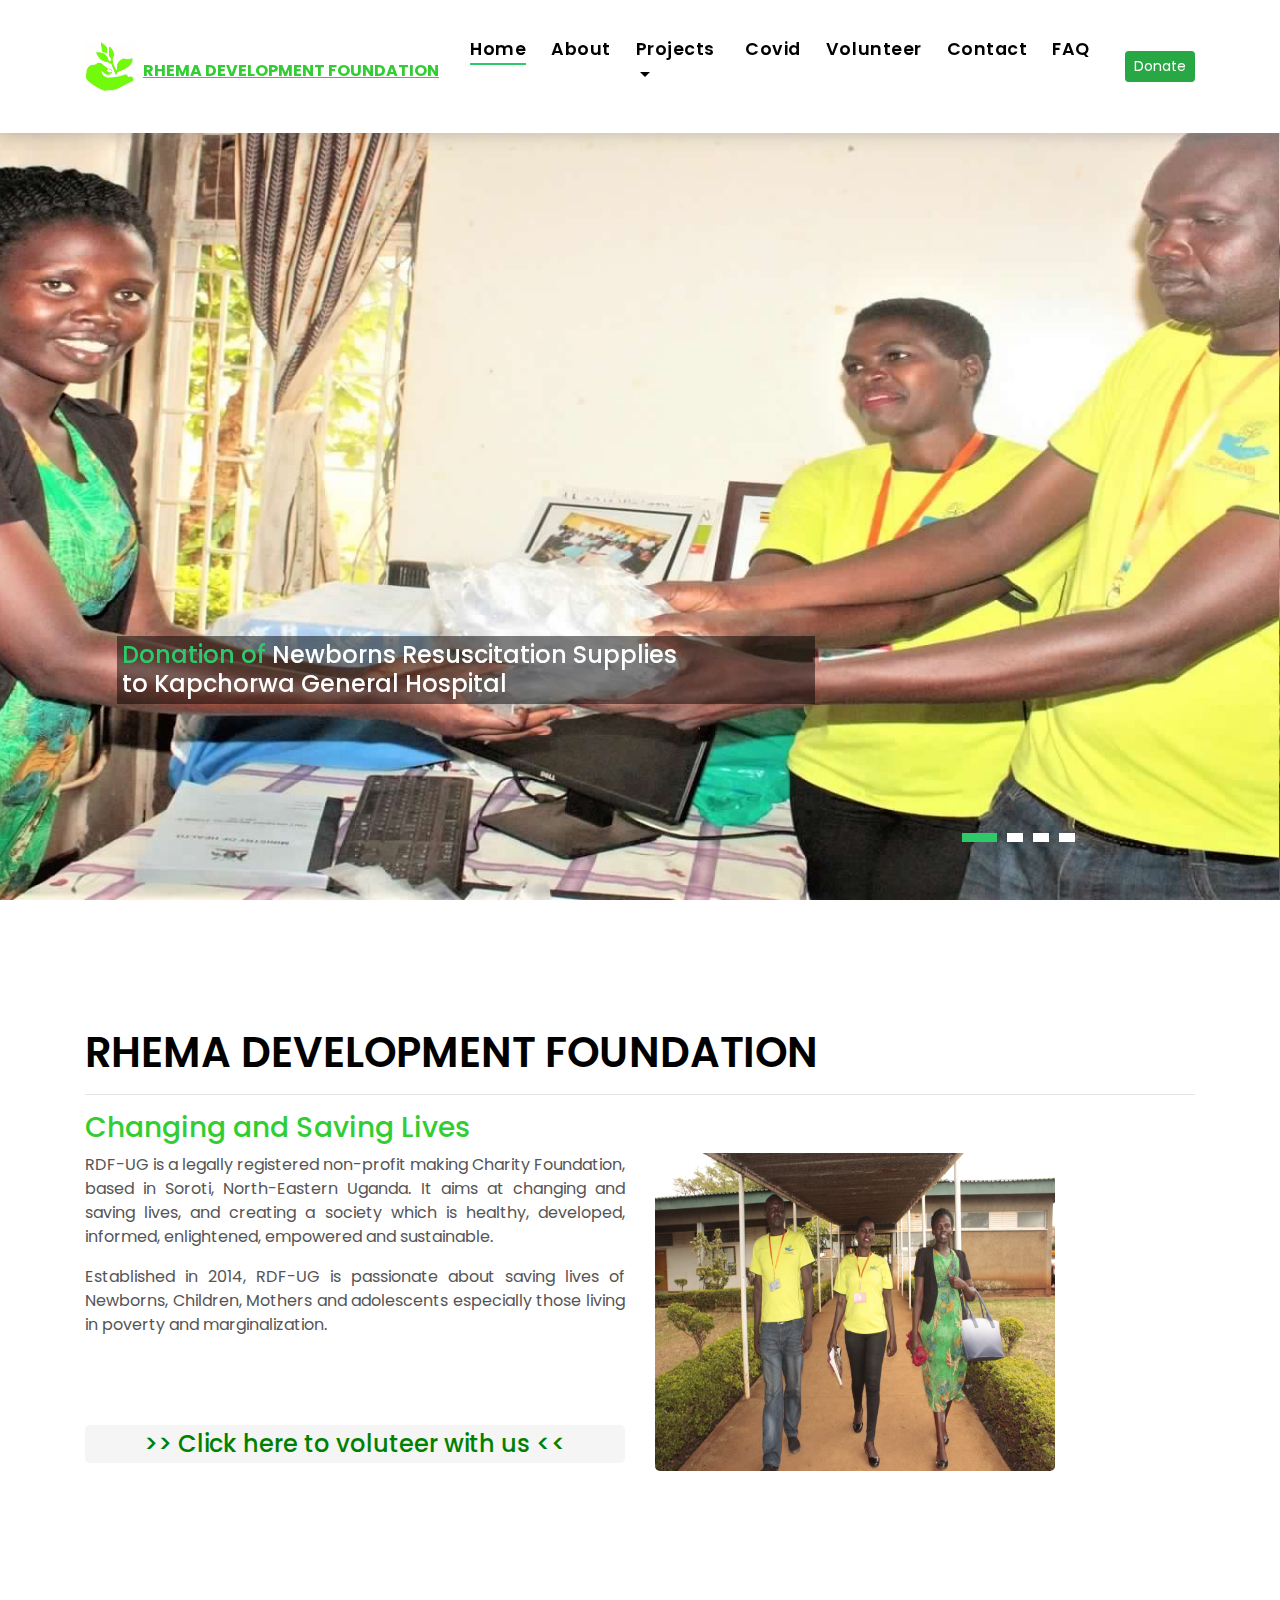
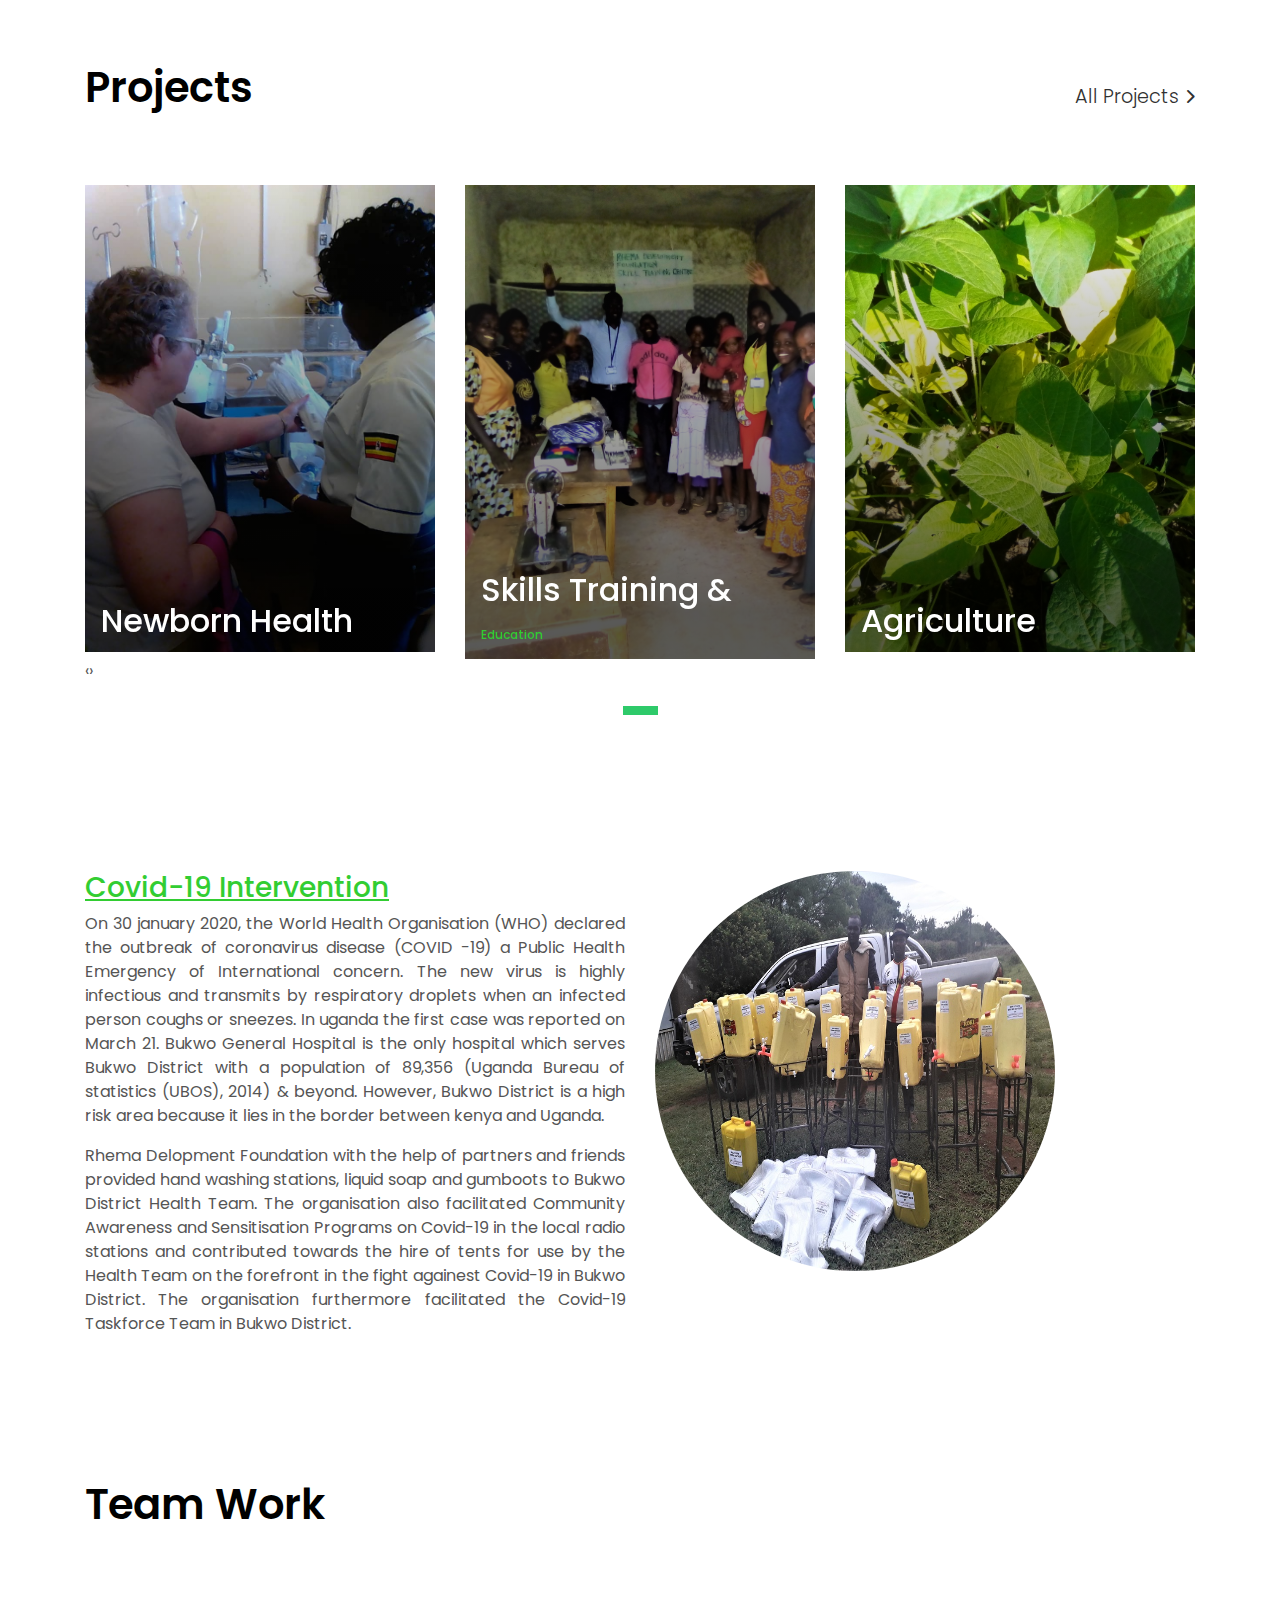
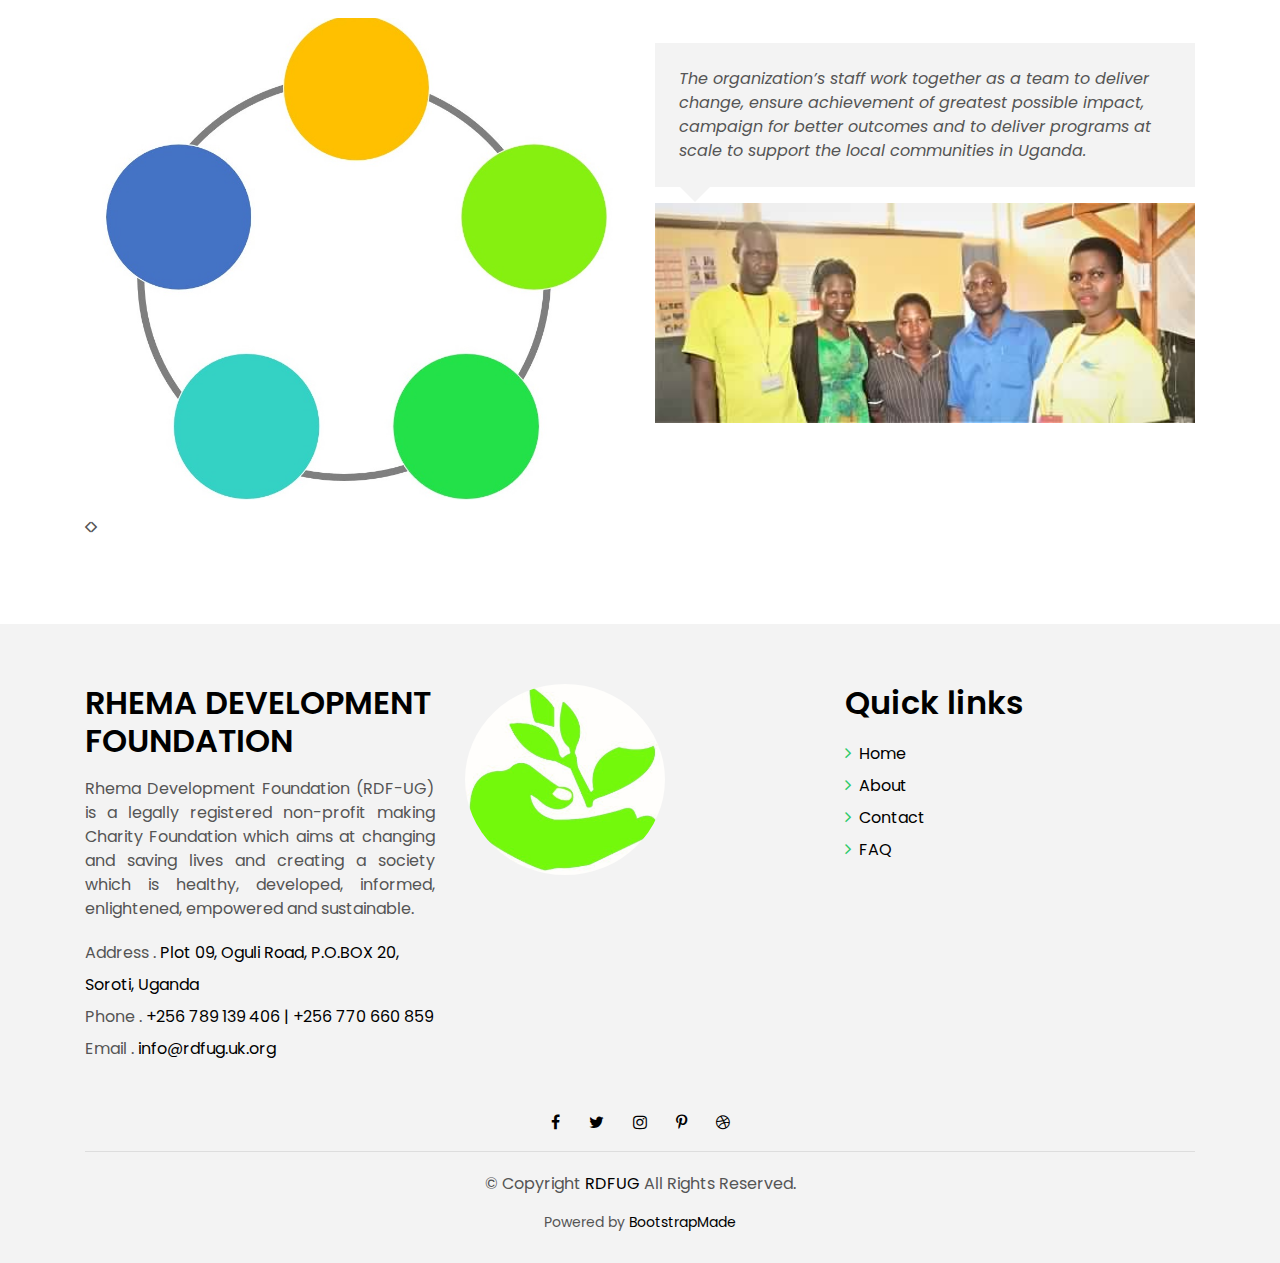
==== index.html @ b10965ce "cv19" ====
<!DOCTYPE html>
<html lang="en">
<head>
  <meta charset="utf-8">
  <title>RHEMA DEVELOPMENT FOUNDATION UGANDA</title>
  <meta content="width=device-width, initial-scale=1.0" name="viewport">
  <meta content="" name="keywords">
  <meta content="" name="description">

  <!-- Favicons -->
  <link href="img/favicon.png" rel="icon">
  <link href="img/apple-touch-icon.png" rel="apple-touch-icon">

  <!-- Google Fonts -->
  <link href="https://fonts.googleapis.com/css?family=Poppins:300,400,500,600,700" rel="stylesheet">

  <!-- Bootstrap CSS File -->
  <link href="lib/bootstrap/css/bootstrap.min.css" rel="stylesheet">

  <!-- Libraries CSS Files -->
  <link href="lib/font-awesome/css/font-awesome.min.css" rel="stylesheet">
  <link href="lib/animate/animate.min.css" rel="stylesheet">
  <link href="lib/ionicons/css/ionicons.min.css" rel="stylesheet">
  <link href="lib/owlcarousel/assets/owl.carousel.min.css" rel="stylesheet">

  <!-- Main Stylesheet File -->
  <link href="css/style.css" rel="stylesheet">

  <!-- =======================================================
    Theme Name: EstateAgency
    Theme URL: https://bootstrapmade.com/real-estate-agency-bootstrap-template/
    Author: BootstrapMade.com
    License: https://bootstrapmade.com/license/
  ======================================================= -->
</head>

<body>

  <div class="click-closed"></div>
  

  <!--/ Nav Star /-->
  <nav class="navbar navbar-default navbar-trans navbar-expand-lg fixed-top">
    <div class="container">
      <button class="navbar-toggler collapsed" type="button" data-toggle="collapse" data-target="#navbarDefault"
        aria-controls="navbarDefault" aria-expanded="false" aria-label="Toggle navigation">
        <span></span>
        <span></span>
        <span></span>
      </button>
      <a class="navbar-brand text-brand" href="index.html"><img src="img/logo1.jpg" style="width: 50px;height: 50px;">
        <h6 style="color:limegreen;display: inline-block; "><b><u>RHEMA DEVELOPMENT FOUNDATION</u></b></h6></a>
  
      <div class="navbar-collapse collapse justify-content-center" id="navbarDefault">
        <ul class="navbar-nav">
          <li class="nav-item">
            <a class="nav-link active" href="index.html">Home</a>
          </li>
          <li class="nav-item">
            <a class="nav-link" href="about.html">About</a>
          </li>
          <li class="nav-item dropdown">
            <a class="nav-link dropdown-toggle" href="#" id="navbarDropdown" role="button" data-toggle="dropdown"
              aria-haspopup="true" aria-expanded="false">
              Projects
            </a>
            <div class="dropdown-menu" aria-labelledby="navbarDropdown">
              <a class="dropdown-item" href="newborns.html">Newborn & child Health</a>
              <a class="dropdown-item" href="mental_health.html">Mental Health</a>
              <a class="dropdown-item" href="skills.html">Skills Training</a>
              <a class="dropdown-item" href="education.html">Child Education</a>
              <a class="dropdown-item" href="agric.html">Agriculture<span style="font-size: 12px;color: limegreen;"> / Permaculture</span></a>
            </div>
          </li>
          <li class="nav-item">
            <a class="nav-link " href="covid response.html">Covid</a>
          </li>
          <li class="nav-item">
            <a class="nav-link " href="volunteer.html">Volunteer</a>
          </li>
          <li class="nav-item">
            <a class="nav-link" href="contact.html">Contact</a>
          </li>
          <li class="nav-item">
            <a class="nav-link" href="faq.html">FAQ</a>
          </li>
          <li class="nav-item">
          </li>
        </ul>
      </div>
            <a class="btn btn-success btn-sm" href="contact.html">Donate</a>
    </div>
  </nav>
  <!--/ Nav End /-->

  <!--/ Carousel Star /-->
  <div class="intro intro-carousel">
    <div id="carousel" class="owl-carousel owl-theme">
      <div class="carousel-item-a intro-item bg-image" style="background-image: url(img/slide-1.jpg);">
        <div class="overlay overlay-a"></div>
        <div class="intro-content display-table">
          <div class="table-cell">
            <div class="container">
              <div class="row">
                <div class="col-lg-8">
                  <div class="intro-body">
                    <h4 class="mb-4" style="background: rgba(0,0,0,0.5);padding: 5px;color: white;margin-top: 400px;">
                      <span class="color-b"> Donation of </span> Newborns Resuscitation Supplies
                      <br>to Kapchorwa General Hospital</h4>
                  </div>
                </div>
              </div>
            </div>
          </div>
        </div>
      </div>
      <div class="carousel-item-a intro-item bg-image" style="background-image: url(img/slide-2.jpg)">
        <div class="overlay overlay-a"></div>
        <div class="intro-content display-table">
          <div class="table-cell">
            <div class="container">
              <div class="row">
                <div class="col-lg-8">
                  <div class="intro-body">
                    <h4 class="mb-4" style="background: rgba(0,0,0,0.5);padding: 5px;color: white;margin-top: 400px;">
                      <span class="color-b">Improvised Newborn's </span> Unit
                      <br>In Kapchorwa General Hospital </h1>
                  </div>
                </div>
              </div>
            </div>
          </div>
        </div>
      </div>
      <div class="carousel-item-a intro-item bg-image" style="background-image: url(img/slide-4.jpg)">
        <div class="overlay overlay-a"></div>
        <div class="intro-content display-table">
          <div class="table-cell">
            <div class="container">
              <div class="row">
                <div class="col-lg-8">
                  <div class="intro-body">
                    <h4 class="mb-4" style="background: rgba(0,0,0,0.5);padding: 5px;color: white;margin-top: 400px;">
                      <span class="color-b">Visit to</span> 
                      <br>Soroti Regional Referral Hospital </h1>
                  </div>
                </div>
              </div>
            </div>
          </div>
        </div>
      </div>
      <div class="carousel-item-a intro-item bg-image" style="background-image: url(img/slide-3.jpg)">
        <div class="overlay overlay-a"></div>
        <div class="intro-content display-table">
          <div class="table-cell">
            <div class="container">
              <div class="row">
                <div class="col-lg-8">
                  <div class="intro-body">
                    <h4 class="mb-4" style="background: rgba(0,0,0,0.5);padding: 5px;color: white;margin-top: 400px;">
                       <span class="color-b">Newborns using </span>Oxygen Tank repaired
                      <br> In Soroti Regional Referral Hospital</h1>
                  </div>
                </div>
              </div>
            </div>
          </div>
        </div>
      </div>
    </div>
  </div>
  <!--/ Carousel end /-->

  <!--/ Services Star /-->
  <section class="section-services section-t8">
    <div class="container">
      <div class="row">
        <div class="col-md-12">
          <div class="title-wrap d-flex justify-content-between">
            <div class="title-box">
              <h2 class="title-a">RHEMA DEVELOPMENT FOUNDATION</h2><hr>
              <h3 style="color: limegreen;">Changing and Saving Lives</h3>
              <div class="row">
              <div class="col-md-6" style="text-align: justify;">
                
   <p>RDF-UG is a legally registered non-profit making Charity Foundation, based in Soroti, North-Eastern Uganda. It aims at changing and saving lives, and creating a society which is healthy, developed, informed, enlightened, empowered and sustainable.</p>

   <p>
     Established in 2014, RDF-UG is passionate about saving lives of Newborns, Children, Mothers and adolescents especially those living in poverty and marginalization.
   </p>


   <br><br><br>
   <h4 style="border-radius: 5px;background: whitesmoke;text-align: center;width: 100%;padding: 5px;">
      <a href="Volunteer application form.pdf" style="color: green;" >>> Click here to voluteer with us <<</a>  
   </h4>
              </div>

              <div class="col-md-6">
                <img src="img/vr12.jpg" style="border-radius: 5px;
                 height: 100%;width: 100%; max-height: 400px;max-width: 400px;">
              </div>
            </div>
            </div>
          </div>
        </div>
      </div>
  </section>
  <!--/ Services End /-->

  <!--/ Property Star /-->
  <section class="section-property section-t8">
    <div class="container">
      <div class="row">
        <div class="col-md-12">
          <div class="title-wrap d-flex justify-content-between">
            <div class="title-box">
              <h2 class="title-a">Projects</h2>
            </div>
            <div class="title-link">
              <a href="property-grid.html">All Projects
                <span class="ion-ios-arrow-forward"></span>
              </a>
            </div>
          </div>
        </div>
      </div>
      <div id="property-carousel" class="owl-carousel owl-theme">
        <div class="carousel-item-b">
          <div class="card-box-a card-shadow">
            <div class="img-box-a">
              <img src="img/property-6.jpg" alt="" class="img-a img-fluid">
            </div>
            <div class="card-overlay">
              <div class="card-overlay-a-content">
                <div class="card-header-a">
                  <h2 class="card-title-a">
                    <a href="property-single.html">
                      <br /> Newborn Health</a>
                  </h2>
                </div>
              </div>
            </div>
          </div>
        </div>
        <div class="carousel-item-b">
          <div class="card-box-a card-shadow">
            <div class="img-box-a">
              <img src="img/property-3.jpg" alt="" class="img-a img-fluid">
            </div>
            <div class="card-overlay">
              <div class="card-overlay-a-content">
                <div class="card-header-a">
                  <h2 class="card-title-a">
                    <a href="property-single.html">
                      <br />Skills Training & </a><span style="font-size: 12px;color: limegreen">Education</span>
                  </h2>
                </div>
              </div>
            </div>
          </div>
        </div>
        <div class="carousel-item-b">
          <div class="card-box-a card-shadow">
            <div class="img-box-a">
              <img src="img/property-7.jpg" alt="" class="img-a img-fluid">
            </div>
            <div class="card-overlay">
              <div class="card-overlay-a-content">
                <div class="card-header-a">
                  <h2 class="card-title-a">
                    <a href="property-single.html">
                      <br />Agriculture</a>
                  </h2>
                </div>
              </div>
            </div>
          </div>
        </div>
      </div>
    </div>
  </section>
  <!--/ Property End /-->

<div class="container">
  <br/><br/><br/><br/><br/><br/>
              <div class="row">
              <div class="col-md-6" style="text-align: justify;">

              <h3 style="color: limegreen;"><u>Covid-19 Intervention</u></h3>
                
   <p>
     On 30 january 2020, the World Health Organisation (WHO) declared the outbreak of coronavirus disease (COVID -19) a Public Health  Emergency of International concern. The new virus is highly infectious and transmits by respiratory droplets when an infected person coughs or sneezes. In uganda the first case was reported on March 21. Bukwo General  Hospital is the only hospital which serves Bukwo District with a population of 89,356 (Uganda Bureau of statistics (UBOS), 2014) & beyond. However, Bukwo District is a high risk area because it lies in the border between kenya and Uganda.
   </p>

   <p>
     Rhema Delopment Foundation with the help of partners and friends provided hand washing stations, liquid soap and gumboots to Bukwo District Health Team. The organisation also facilitated Community Awareness and Sensitisation Programs on Covid-19 in the local radio stations and contributed towards the hire of tents for use by the Health Team on the forefront in the fight againest Covid-19 in Bukwo District. The organisation furthermore facilitated the  Covid-19 Taskforce Team in Bukwo District.

   </p>
              </div>

              <div class="col-md-6">
                <img src="img/covid19.jpg" style="border-radius: 50%; height: 100%;width: 100%; max-height: 400px;max-width: 400px;">
              </div>
            </div>
</div>

  <!--/ Testimonials Star /-->
  <section class="section-testimonials section-t8">
    <div class="container">
      <div class="row">
        <div class="col-md-12">
          <div class="title-wrap d-flex justify-content-between">
            <div class="title-box">
              <h2 class="title-a">Team Work</h2>
            </div>
          </div>
        </div>
      </div>
      <div id="testimonial-carousel" class="owl-carousel ">
        <div class="carousel-item-a">
          <div class="testimonials-box">
            <div class="row">
              <div class="col-sm-12 col-md-6">
                <div class="testimonial-img">
                  <img src="img/team work.jpg" alt="" class="img-fluid">
                </div>
              </div>
              <div class="col-sm-12 col-md-6">
                <div class="testimonials-content">
                  <p class="testimonial-text">
                  The organization’s staff work together as a team to deliver change, ensure achievement of greatest possible impact, campaign for better outcomes and to deliver programs at scale to support the local communities in Uganda.
                  </p>
                  <img src="img/team.jpg">
                </div>
              </div>
            </div>
          </div>
        </div>
      </div>
    </div>
  </section>
  <!--/ Testimonials End /-->

  <!--/ footer Star /-->
  <section class="section-footer">
    <div class="container">
      <div class="row">
        <div class="col-sm-12 col-md-4">
          <div class="widget-a">
            <div class="w-header-a">
              <h3 class="w-title-a text-brand">RHEMA DEVELOPMENT FOUNDATION</h3>
            </div>
            <div class="w-body-a">
              <p class="w-text-a color-text-a" style="text-align: justify;">
                Rhema Development Foundation (RDF-UG) is a legally registered non-profit making Charity Foundation which aims at changing and saving lives and creating a society which is healthy, developed, informed, enlightened, empowered and sustainable. 
              </p>
            </div>
            <div class="w-footer-a">
              <ul class="list-unstyled">
                <li class="color-a">
                  <span class="color-text-a">Address .</span>  
                Plot 09, Oguli Road, P.O.BOX 20, Soroti, Uganda </li>
                <li class="color-a">
                  <span class="color-text-a">Phone .</span>  +256 789 139 406 | +256 770 660 859</li>
                <li class="color-a">
                  <span class="color-text-a">Email .</span>  info@rdfug.uk.org</li>
              </ul>
            </div>
          </div>
        </div>


        <div class="col-sm-12 col-md-4 section-md-t3">
          <div class="widget-a">
            <div class="w-header-a">
            </div>
            <div class="w-body-a">
              <div class="w-body-a">
                <img src="img/logo1.jpg" style="max-width: 200px;max-height: 200px;border-radius: 50%;">
              </div>
            </div>
          </div>
        </div>

        <div class="col-sm-12 col-md-4 section-md-t3">
          <div class="widget-a">
            <div class="w-header-a">
              <h3 class="w-title-a text-brand">Quick links</h3>
            </div>
            <div class="w-body-a">
              <ul class="list-unstyled">
                <li class="item-list-a">
                  <i class="fa fa-angle-right"></i> <a href="index.html">Home</a>
                </li>
                <li class="item-list-a">
                  <i class="fa fa-angle-right"></i> <a href="about.html">About</a>
                </li>
                <li class="item-list-a">
                  <i class="fa fa-angle-right"></i> <a href="contact.html">Contact</a>
                </li>
                <li class="item-list-a">
                  <i class="fa fa-angle-right"></i> <a href="faq.html">FAQ</a>
                </li>
              </ul>
            </div>
          </div>
        </div>

      </div>
    </div>
  </section>
  <footer>
    <div class="container">
      <div class="row">
        <div class="col-md-12">
          <nav class="nav-footer">
          <div class="socials-a">
            <ul class="list-inline">
              <li class="list-inline-item">
                <a href="#">
                  <i class="fa fa-facebook" aria-hidden="true"></i>
                </a>
              </li>
              <li class="list-inline-item">
                <a href="#">
                  <i class="fa fa-twitter" aria-hidden="true"></i>
                </a>
              </li>
              <li class="list-inline-item">
                <a href="#">
                  <i class="fa fa-instagram" aria-hidden="true"></i>
                </a>
              </li>
              <li class="list-inline-item">
                <a href="#">
                  <i class="fa fa-pinterest-p" aria-hidden="true"></i>
                </a>
              </li>
              <li class="list-inline-item">
                <a href="#">
                  <i class="fa fa-dribbble" aria-hidden="true"></i>
                </a>
              </li>
            </ul>
          </div>
          <div class="copyright-footer">
            <p class="copyright color-text-a">
              &copy; Copyright
              <span class="color-a">RDFUG</span> All Rights Reserved.
            </p>
          </div>
          <div class="credits">
            <!--
              All the links in the footer should remain intact.
              You can delete the links only if you purchased the pro version.
              Licensing information: https://bootstrapmade.com/license/
              Purchase the pro version with working PHP/AJAX contact form: https://bootstrapmade.com/buy/?theme=EstateAgency
            -->
            Powered by <a href="https://bootstrapmade.com/">BootstrapMade</a>
          </div>
        </div>
      </div>
    </div>
  </footer>
  <!--/ Footer End /-->

  <a href="#" class="back-to-top"><i class="fa fa-chevron-up"></i></a>
  <div id="preloader"></div>

  <!-- JavaScript Libraries -->
  <script src="lib/jquery/jquery.min.js"></script>
  <script src="lib/jquery/jquery-migrate.min.js"></script>
  <script src="lib/popper/popper.min.js"></script>
  <script src="lib/bootstrap/js/bootstrap.min.js"></script>
  <script src="lib/easing/easing.min.js"></script>
  <script src="lib/owlcarousel/owl.carousel.min.js"></script>
  <script src="lib/scrollreveal/scrollreveal.min.js"></script>
  <!-- Contact Form JavaScript File -->
  <script src="contactform/contactform.js"></script>

  <!-- Template Main Javascript File -->
  <script src="js/main.js"></script>

</body>
</html>
---- css/style.css ----
/*
  Theme Name: EstateAgency
  Theme URL: https://bootstrapmade.com/real-estate-agency-bootstrap-template/
  Author: BootstrapMade.com
  License: https://bootstrapmade.com/license/
*/

/*======================================
//--//-->   STYLES GENERALES
======================================*/

body {
  font-family: 'Poppins', sans-serif;
  color: #555555;
}

h1,
h2,
h3,
h4,
h5,
h6 {
  color: #000000;
}

a {
  color: #000000;
  transition: all .5s ease;
}

a:hover {
  color: #2eca6a;
  text-decoration: none;
}

.link-two {
  color: #000000;
  transition: all .5s ease;
}

.link-two:hover {
  text-decoration: underline;
  color: #000000;
}

.link-one {
  color: #000000;
  transition: all .5s ease;
}

.link-one:hover {
  color: #000000;
  text-decoration: none;
}

.link-icon {
  color: #000000;
  font-weight: 500;
}

.link-icon span {
  font-size: 14px;
  padding-left: 4px;
  vertical-align: middle;
}

.link-a {
  color: #ffffff;
  text-decoration: none;
}

.link-a:hover {
  color: #ffffff;
  text-decoration: none;
}

.link-a span {
  font-size: 18px;
  vertical-align: middle;
  margin-left: 5px;
}

.text-brand {
  color: #000000;
  font-size: 2rem;
  font-weight: 600;
}

.color-a {
  color: #000000;
}

.color-b {
  color: #2eca6a;
}

.color-d {
  color: #adadad;
}

.color-text-a {
  color: #555555;
}

.no-margin {
  margin: 0;
}

/*------/ Nav Pills  /------*/

.nav-pills-a.nav-pills .nav-link {
  color: #000000;
  position: relative;
  font-weight: 600;
}

.nav-pills-a.nav-pills .nav-link.active {
  background-color: transparent;
}

.nav-pills-a.nav-pills .nav-link.active:after {
  content: '';
  position: absolute;
  left: 0;
  bottom: -1px;
  width: 100%;
  height: 2px;
  background-color: #2eca6a;
  z-index: 2;
}

/*------/ Bg Image /------*/

.bg-image {
  background-repeat: no-repeat;
  background-attachment: fixed;
  background-size: cover;
  background-position: center center;
}

/*------/ List a /------*/

.list-a {
  display: inline-block;
  line-height: 2;
  padding: 0;
  list-style: none;
}

.list-a li {
  position: relative;
  width: 50%;
  float: left;
  padding-left: 25px;
  padding-right: 5px;
}

.list-a li:before {
  content: '';
  width: 10px;
  height: 2px;
  position: absolute;
  background-color: #313131;
  top: 15px;
  left: 0;
}

/*------/ Pagination-a /------*/

.pagination-a .pagination .page-link {
  margin: 0 .2rem;
  border-color: transparent;
  padding: .5rem .8rem;
  color: #000000;
}

.pagination-a .pagination .page-link:hover,
.pagination-a .pagination .page-link:active,
.pagination-a .pagination .page-link:focus {
  background-color: #2eca6a;
}

.pagination-a .pagination .page-link span {
  font-size: 1.2rem;
}

.pagination-a .pagination .next .page-link {
  padding: .4rem .9rem;
}

.pagination-a .pagination .page-item:last-child .page-link {
  border-top-right-radius: 0;
  border-bottom-right-radius: 0;
}

.pagination-a .pagination .page-item:first-child .page-link {
  border-top-left-radius: 0;
  border-bottom-left-radius: 0;
}

.pagination-a .pagination .page-item.disabled .page-link {
  padding: .4rem .9rem;
  color: #555555;
}

.pagination-a .pagination .page-item.active .page-link {
  background-color: #2eca6a;
}

.a {
  color: #2eca6a;
  font-size: 1.3rem;
}

/*------/ Icon Box /------*/

.icon-box .icon-box-icon {
  display: table-cell;
  vertical-align: top;
  font-size: 36px;
  color: #000000;
  width: 50px;
  padding-top: 8px;
}

.icon-box .icon-box-content {
  padding-top: 18px;
}

/*------/ Space Padding /------*/

.section-t8 {
  padding-top: 8rem;
}

.section-t4 {
  padding-top: 4rem;
}

.section-t3 {
  padding-top: 3rem;
}

.section-b2 {
  padding-bottom: 2rem;
}

.section-tb85 {
  padding: 8rem 0 5rem 0;
}

/*------/ Title /------*/

.title-wrap {
  padding-bottom: 4rem;
}

.title-a {
  font-size: 2.6rem;
  font-weight: 600;
}

.title-link {
  font-size: 1.2rem;
  font-weight: 300;
  padding-top: 1.2rem;
}

.title-link a {
  color: #313131;
}

.title-link span {
  font-size: 20px;
  padding-left: 4px;
  vertical-align: middle;
}

.title-box-d {
  padding-bottom: 1.8rem;
  margin-bottom: 1rem;
  position: relative;
}

.title-box-d .title-d {
  font-weight: 600;
  font-size: 2rem;
}

.title-box-d .title-d:after {
  content: '';
  position: absolute;
  width: 70px;
  height: 4px;
  background-color: #2eca6a;
  bottom: 20px;
  left: 0;
}

/*------/ Display Table & Table Cell /------*/

.display-table {
  width: 100%;
  height: 100%;
  display: table;
}

.table-cell {
  display: table-cell;
  vertical-align: middle;
}

/*------/ Ul Resect /------*/

.ul-resect ul,
.list-a ul,
.box-comments ul {
  list-style: none;
  padding-left: 0;
  margin-bottom: 0;
}

/*------/ Overlay /------*/

.overlay-a {
 /* background: linear-gradient(to bottom, rgba(0, 0, 0, 0) 0%, rgba(0, 0, 0, 0.2) 27%, rgba(0, 0, 0, 0.65) 90%);
*/}

.overlay {
  position: absolute;
  top: 0;
  left: 0px;
  padding: 0;
  height: 100%;
  width: 100%;
}

/*------/ Owl carousel /------*/

.owl-theme .owl-dots {
  text-align: center;
  margin-top: 18px;
}

.owl-theme .owl-dots .owl-dot {
  display: inline-block;
}

.owl-theme .owl-dots .owl-dot span {
  width: 16px;
  height: 9px;
  margin: 5px 5px;
  background: #000000;
  border: 0px solid #000000;
  display: block;
  transition: all 0.6s ease-in-out;
  cursor: pointer;
  border-radius: 0px;
}

.owl-theme .owl-dots .owl-dot:hover span {
  background-color: #2eca6a;
}

.owl-theme .owl-dots .owl-dot.active span {
  background-color: #2eca6a;
  width: 35px;
}

.owl-arrow .owl-nav {
  position: absolute;
  top: 0;
  right: 0;
  font-size: 1.8rem;
}

.owl-arrow .owl-nav .owl-prev,
.owl-arrow .owl-nav .owl-next {
  display: inline-block;
  transition: all 0.6s ease-in-out;
  color: #000000;
}

.owl-arrow .owl-nav .owl-prev.disabled,
.owl-arrow .owl-nav .owl-next.disabled {
  transition: all 0.6s ease-in-out;
  color: #adadad;
}

.owl-arrow .owl-nav .owl-next {
  margin-left: 15px;
}

.nav-arrow-a .owl-arrow .owl-nav {
  font-size: 1.8rem;
  margin-top: -110px;
}

.nav-arrow-a .owl-arrow .owl-nav .owl-next {
  margin-left: 15px;
}

.nav-arrow-b .owl-arrow .owl-nav {
  position: absolute;
  top: 0;
  right: 0;
  font-size: 1.2rem;
}

.nav-arrow-b .owl-arrow .owl-nav .owl-prev,
.nav-arrow-b .owl-arrow .owl-nav .owl-next {
  padding: .7rem 1.5rem !important;
  display: inline-block;
  transition: all 0.6s ease-in-out;
  color: #ffffff;
  background-color: #2eca6a;
  opacity: .9;
}

.nav-arrow-b .owl-arrow .owl-nav .owl-prev.disabled,
.nav-arrow-b .owl-arrow .owl-nav .owl-next.disabled {
  transition: all 0.6s ease-in-out;
  color: #ffffff;
}

.nav-arrow-b .owl-arrow .owl-nav .owl-prev:hover,
.nav-arrow-b .owl-arrow .owl-nav .owl-next:hover {
  background-color: #26a356;
}

.nav-arrow-b .owl-arrow .owl-nav .owl-next {
  margin-left: 0px;
}

/*------/ Socials /------*/

.socials-a .list-inline-item:not(:last-child) {
  margin-right: 25px;
}

/* Back to top button */

.back-to-top {
  position: fixed;
  display: none;
  background: #2eca6a;
  color: #fff;
  width: 44px;
  height: 44px;
  text-align: center;
  line-height: 1;
  font-size: 16px;
  border-radius: 50%;
  right: 15px;
  bottom: 15px;
  transition: background 0.5s;
  z-index: 11;
}

.back-to-top i {
  padding-top: 12px;
  color: #fff;
}

/* Prelaoder */

#preloader {
  position: fixed;
  top: 0;
  left: 0;
  right: 0;
  bottom: 0;
  z-index: 9999;
  overflow: hidden;
  background: #fff;
}

#preloader:before {
  content: "";
  position: fixed;
  top: calc(50% - 30px);
  left: calc(50% - 30px);
  border: 6px solid #f2f2f2;
  border-top: 6px solid #2eca6a;
  border-radius: 50%;
  width: 60px;
  height: 60px;
  -webkit-animation: animate-preloader 1s linear infinite;
  animation: animate-preloader 1s linear infinite;
}

@-webkit-keyframes animate-preloader {
  0% {
    -webkit-transform: rotate(0deg);
    transform: rotate(0deg);
  }

  100% {
    -webkit-transform: rotate(360deg);
    transform: rotate(360deg);
  }
}

@keyframes animate-preloader {
  0% {
    -webkit-transform: rotate(0deg);
    transform: rotate(0deg);
  }

  100% {
    -webkit-transform: rotate(360deg);
    transform: rotate(360deg);
  }
}

/*======================================
//--//-->   NAVBAR
======================================*/

.navbar-default {
  transition: all .5s ease-in-out;
  background-color: #ffffff;
  padding-top: 28px;
  padding-bottom: 28px;
  -webkit-backface-visibility: hidden;
  backface-visibility: hidden;
  box-shadow: 1px 2px 15px rgba(100, 100, 100, 0.3);
}

.navbar-default .nav-search {
  color: #000000;
  font-size: 1.5rem;
}

.navbar-default.navbar-reduce {
  box-shadow: 1px 2px 15px rgba(100, 100, 100, 0.3);
}

.navbar-default.navbar-trans,
.navbar-default.navbar-reduce {
  -webkit-backface-visibility: hidden;
  backface-visibility: hidden;
}

.navbar-default.navbar-trans .nav-item,
.navbar-default.navbar-reduce .nav-item {
  position: relative;
  padding-right: 10px;
  padding-bottom: 8px;
  margin-left: 0;
}

.navbar-default.navbar-trans .nav-link,
.navbar-default.navbar-reduce .nav-link {
  font-size: 1.1rem;
  color: #000000;
  font-weight: 600;
  letter-spacing: 0.030em;
  transition: all 0.1s ease-in-out;
  position: relative;
  padding-left: 0;
  padding-right: 0;
}

.navbar-default.navbar-trans .nav-link:before,
.navbar-default.navbar-reduce .nav-link:before {
  content: '';
  position: absolute;
  bottom: 5px;
  left: 0;
  width: 100%;
  height: 2px;
  z-index: 0;
  background-color: #2eca6a;
  -webkit-transform: scaleX(0);
  transform: scaleX(0);
  -webkit-transform-origin: right;
  transform-origin: right;
  transition: opacity .2s ease-out 0.3s, -webkit-transform .2s ease-out;
  transition: transform .2s ease-out, opacity .2s ease-out 0.3s;
  transition: transform .2s ease-out, opacity .2s ease-out 0.3s, -webkit-transform .2s ease-out;
}

.navbar-default.navbar-trans .nav-link:hover,
.navbar-default.navbar-reduce .nav-link:hover {
  color: #000000;
}

.navbar-default.navbar-trans .nav-link:hover:before,
.navbar-default.navbar-reduce .nav-link:hover:before {
  -webkit-transform: scaleX(1);
  transform: scaleX(1);
  -webkit-transform-origin: left;
  transform-origin: left;
}

.navbar-default.navbar-trans .show > .nav-link:before,
.navbar-default.navbar-trans .active > .nav-link:before,
.navbar-default.navbar-trans .nav-link.show:before,
.navbar-default.navbar-trans .nav-link.active:before,
.navbar-default.navbar-reduce .show > .nav-link:before,
.navbar-default.navbar-reduce .active > .nav-link:before,
.navbar-default.navbar-reduce .nav-link.show:before,
.navbar-default.navbar-reduce .nav-link.active:before {
  -webkit-transform: scaleX(1);
  transform: scaleX(1);
}

.navbar-default.navbar-trans .nav-link:before {
  background-color: #2eca6a;
}

.navbar-default.navbar-trans .nav-link:hover {
  color: #000000;
}

.navbar-default.navbar-trans .show > .nav-link,
.navbar-default.navbar-trans .active > .nav-link,
.navbar-default.navbar-trans .nav-link.show,
.navbar-default.navbar-trans .nav-link.active {
  color: #000000;
}

.navbar-default.navbar-reduce {
  transition: all .5s ease-in-out;
  padding-top: 19px;
  padding-bottom: 19px;
}

.navbar-default.navbar-reduce .nav-link {
  color: #000000;
}

.navbar-default.navbar-reduce .nav-link:before {
  background-color: #2eca6a;
}

.navbar-default.navbar-reduce .nav-link:hover {
  color: #000000;
}

.navbar-default.navbar-reduce .show > .nav-link,
.navbar-default.navbar-reduce .active > .nav-link,
.navbar-default.navbar-reduce .nav-link.show,
.navbar-default.navbar-reduce .nav-link.active {
  color: #000000;
}

.navbar-default.navbar-reduce .navbar-brand {
  color: #000000;
}

.navbar-default .dropdown .dropdown-menu {
  border-top: 0;
  border-left: 4px solid #2eca6a;
  border-right: 0;
  border-bottom: 0;
  -webkit-transform: translate3d(0px, -40px, 0px);
  transform: translate3d(0px, -40px, 0px);
  opacity: 0;
  filter: alpha(opacity=0);
  visibility: hidden;
  transition: all 0.5s cubic-bezier(0.3, 0.65, 0.355, 1) 0s, opacity 0.31s ease 0s, height 0s linear 0.36s;
  margin: 0;
  border-radius: 0;
  padding: 12px 0;
}

.navbar-default .dropdown .dropdown-menu .dropdown-item {
  padding: 12px 18px;
  transition: all 500ms ease;
  font-weight: 600;
  min-width: 220px;
}

.navbar-default .dropdown .dropdown-menu .dropdown-item:hover {
  background-color: #ffffff;
  color: #2eca6a;
  transition: all 500ms ease;
}

.navbar-default .dropdown .dropdown-menu .dropdown-item.active {
  background-color: #ffffff;
  color: #2eca6a;
}

.navbar-default .dropdown:hover .dropdown-menu {
  -webkit-transform: translate3d(0px, 0px, 0px);
  transform: translate3d(0px, 0px, 0px);
  visibility: visible;
  opacity: 1;
  filter: alpha(opacity=1);
}

/*------/ Hamburger Navbar /------*/

.navbar-toggler {
  position: relative;
}

.navbar-toggler:focus,
.navbar-toggler:active {
  outline: 0;
}

.navbar-toggler span {
  display: block;
  background-color: #000000;
  height: 3px;
  width: 25px;
  margin-top: 4px;
  margin-bottom: 4px;
  -webkit-transform: rotate(0deg);
  transform: rotate(0deg);
  left: 0;
  opacity: 1;
}

.navbar-toggler span:nth-child(1),
.navbar-toggler span:nth-child(3) {
  transition: -webkit-transform .35s ease-in-out;
  transition: transform .35s ease-in-out;
  transition: transform .35s ease-in-out, -webkit-transform .35s ease-in-out;
}

.navbar-toggler:not(.collapsed) span:nth-child(1) {
  position: absolute;
  left: 12px;
  top: 10px;
  -webkit-transform: rotate(135deg);
  transform: rotate(135deg);
  opacity: 0.9;
}

.navbar-toggler:not(.collapsed) span:nth-child(2) {
  height: 12px;
  visibility: hidden;
  background-color: transparent;
}

.navbar-toggler:not(.collapsed) span:nth-child(3) {
  position: absolute;
  left: 12px;
  top: 10px;
  -webkit-transform: rotate(-135deg);
  transform: rotate(-135deg);
  opacity: 0.9;
}

/*======================================
//--//-->   BOX COLAPSE
======================================*/

.box-collapse {
  position: fixed;
  top: 0;
  bottom: 0;
  right: 0;
  width: 100%;
  z-index: 1040;
  background-color: #ffffff;
  -webkit-transform: translateX(100%);
  transform: translateX(100%);
  transition: all 0.6s ease;
}

.box-collapse .title-box-d {
  top: 30px;
  left: 60px;
  opacity: 0;
  transition: all 1s ease;
  transition-delay: .3s;
}

.box-collapse-wrap {
  opacity: 0;
  position: absolute;
  left: 0;
  top: 6.5rem;
  bottom: 5rem;
  padding-left: 10%;
  padding-right: 10%;
  overflow-x: hidden;
  overflow-y: auto;
  margin: 0;
  -webkit-transform: translateY(3rem);
  transform: translateY(3rem);
  transition: opacity 0.5s 0.5s ease, -webkit-transform 0.5s 0.5s ease;
  transition: transform 0.5s 0.5s ease, opacity 0.5s 0.5s ease;
  transition: transform 0.5s 0.5s ease, opacity 0.5s 0.5s ease, -webkit-transform 0.5s 0.5s ease;
}

.box-collapse-open .click-closed {
  visibility: visible;
}

.box-collapse-open .box-collapse {
  -webkit-transform: translateX(0);
  transform: translateX(0);
  box-shadow: 0 0 65px rgba(0, 0, 0, 0.07);
  opacity: 1;
}

.box-collapse-open .box-collapse .title-box-d {
  -webkit-transform: translate(0);
  transform: translate(0);
  opacity: 1;
}

.box-collapse-open .box-collapse-wrap {
  -webkit-transform: translate(0);
  transform: translate(0);
  opacity: 1;
}

.box-collapse-closed .box-collapse {
  opacity: .7;
  transition-delay: 0s;
}

.box-collapse-closed .box-collapse .title-box-d {
  opacity: 0;
  transition-delay: 0s;
}

.box-collapse-closed .box-collapse .form-a {
  opacity: 0;
  transition-delay: 0s;
}

.click-closed {
  position: fixed;
  top: 0;
  left: 0;
  width: 100%;
  height: 100%;
  visibility: hidden;
  z-index: 1035;
  background-color: #000000;
  opacity: .4;
}

.close-box-collapse {
  position: absolute;
  z-index: 1050;
  top: 2rem;
  font-size: 3.5rem;
  line-height: 1;
  color: #000000;
  cursor: pointer;
  transition: all 0.3s ease;
}

.right-boxed {
  right: 4.2857rem;
}

/*======================================
//--//-->   INTRO
======================================*/

.intro {
  height: 100vh;
  position: relative;
  color: #ffffff;
}

.intro .owl-theme .owl-dots {
  position: absolute;
  bottom: 70px;
  right: 50px;
}

.intro .owl-theme .owl-dots .owl-dot span {
  background: #ffffff;
  border: 0px solid #ffffff;
}

.intro .owl-theme .owl-dots .owl-dot:hover span {
  background-color: #2eca6a;
}

.intro .owl-theme .owl-dots .owl-dot.active span {
  background-color: #2eca6a;
}

.intro .intro-item {
  padding-top: 2rem;
}

.intro .carousel-item-a {
  position: relative;
  height: 100vh;
}

.intro .carousel-item-a.bg-image {
  background-attachment: scroll;
}

.intro .intro-content {
  position: absolute;
}

.intro .intro-body {
  padding-left: 1rem;
}

.intro .intro-body .price-a {
  color: #ffffff;
  padding: 1rem 1.5rem;
  border: 2px solid #2eca6a;
  border-radius: 50px;
  text-transform: uppercase;
  letter-spacing: 0.030em;
}

.intro .spacial {
  -webkit-animation-delay: .2s;
  animation-delay: .2s;
  color: #ffffff;
}

.intro .intro-title-top {
  -webkit-animation-delay: .6s;
  animation-delay: .6s;
  margin-bottom: 1rem;
  font-size: .9rem;
  color: #ffffff;
  letter-spacing: .05em;
}

.intro .intro-title {
  transition-duration: 9s !important;
  color: #ffffff;
  font-weight: 100;
  font-size: .8rem;
  text-transform: uppercase;
}

.intro .intro-subtitle {
  font-size: 1.5rem;
  font-weight: 200;
}

.intro .intro-subtitle.intro-price {
  padding-top: 1rem;
  font-size: 0.2rem;
}

/*------/ Intro Single /------*/

.intro-single {
  padding: 12rem 0 3rem;
}

.intro-single .title-single-box {
  padding: 1rem 0 1rem 2rem;
}

.intro-single .title-single-box {
  border-left: 3px solid #2eca6a;
}

.intro-single .title-single-box .title-single {
  font-weight: 600;
  font-size: 1.2rem;
}

.intro-single .breadcrumb-box {
  padding: 1rem 0 0 .5rem;
}

.intro-single .breadcrumb {
  background-color: transparent;
  padding-right: 0;
  padding-left: 0;
}

/*======================================
//--//-->   CARD GENERAL
======================================*/

.card-box-a,
.card-box-b,
.card-box-d {
  position: relative;
  overflow: hidden;
  -webkit-backface-visibility: hidden;
  backface-visibility: hidden;
}

.card-box-a .img-a,
.card-box-a .img-b,
.card-box-b .img-a,
.card-box-b .img-b {
  transition: .8s all ease-in-out;
}

.card-overlay {
  position: absolute;
  width: 100%;
  height: 100%;
  top: 0;
  left: 0;
}

.card-shadow {
  -webkit-backface-visibility: hidden;
  backface-visibility: hidden;
}

.card-shadow:before {
  content: ' ';
  position: absolute;
  top: 0;
  left: 0;
  width: 100%;
  height: 100%;
  z-index: 1;
  background: linear-gradient(to bottom, rgba(0, 0, 0, 0) 0%, rgba(0, 0, 0, 0.2) 27%, rgba(0, 0, 0, 0.65) 90%);
}

/*======================================
//--//-->   PROPERTY - CARD-A
======================================*/

.card-overlay-a-content {
  transition: all .5s ease-in;
  position: absolute;
  width: 100%;
  bottom: 0px;
  z-index: 2;
}

.card-header-a {
  padding: 0 1rem;
}

.card-header-a .card-title-a {
  color: #ffffff;
  margin-bottom: 0;
  padding-bottom: .7rem;
}

.card-header-a .card-title-a a {
  color: #ffffff;
  text-decoration: none;
}

.card-body-a {
  z-index: 2;
  transition: all .5s ease-in;
  padding: 0rem 1rem 2rem 1rem;
}

.card-body-a .price-box {
  padding-bottom: .5rem;
}

.price-a {
  color: #ffffff;
  padding: .6rem .8rem;
  border: 2px solid #2eca6a;
  border-radius: 50px;
  text-transform: uppercase;
  letter-spacing: 0.030em;
}

.card-footer-a {
  width: 100%;
  position: absolute;
  z-index: 2;
  background-color: #2eca6a;
}

.card-info {
  list-style: none;
  margin-bottom: 0;
  padding: .5rem 0;
}

.card-info .card-info-title {
  font-size: 1rem;
  color: #313131;
}

.card-info li span {
  color: #ffffff;
  font-size: .9rem;
}

/*------/ Property Grid /-----*/

.property-grid .grid-option {
  text-align: right;
  margin-bottom: 2rem;
}

.property-grid .grid-option .custom-select {
  border-radius: 0;
  width: 200px;
  border-color: #313131;
}

.property-grid .grid-option .custom-select:hover,
.property-grid .grid-option .custom-select:active,
.property-grid .grid-option .custom-select:focus {
  border-color: #313131;
}

.property-grid .grid-option .custom-select option {
  border-color: #313131;
}

/*------/ Property Single /-----*/

.gallery-property {
  margin-bottom: 3rem;
}

.property-price {
  margin: 0 auto;
}

.property-price .card-header-c {
  padding: 0;
}

.summary-list {
  padding-right: 1rem;
  color: #000000;
}

.summary-list .list {
  padding: 0;
  line-height: 2;
}

.summary-list .list span {
  color: #555555;
}

.property-agent .title-agent {
  font-weight: 600;
}

.property-agent ul {
  line-height: 2;
  color: #000000;
}

.property-agent .socials-a {
  text-align: center;
}

/*======================================
//--//-->   NEWS - CARD-B
======================================*/

.card-header-b {
  padding: 1rem;
  color: #ffffff;
  position: absolute;
  bottom: 20px;
  z-index: 2;
}

.card-header-b .category-b {
  font-size: .9rem;
  background-color: #2eca6a;
  padding: .3rem .7rem;
  color: #313131;
  letter-spacing: 0.030em;
  border-radius: 50px;
  text-decoration: none;
}

.card-header-b .title-2 {
  margin-bottom: 0;
  padding: .6rem 0;
  font-size: 1.5rem;
}

.card-header-b .title-2 a {
  color: #ffffff;
  text-decoration: none;
}

.card-header-b .date-b {
  color: #d8d8d8;
  font-size: 1rem;
}

/*------/ News Single /------*/

.post-information {
  padding: 3rem 0;
}

.post-content {
  font-size: 1.1rem;
  font-weight: 300;
  line-height: 1.6;
}

.post-content .post-intro {
  font-size: 1.7rem;
  font-weight: 300;
  margin-bottom: 4rem;
  line-height: 1.6;
  color: #000000;
  font-weight: 400;
}

.post-content p {
  margin-bottom: 1.7rem;
}

.post-content .blockquote {
  padding: 1rem 3rem 1.7rem 3rem;
  border-left: 3px solid #2eca6a;
  color: #000000;
}

.post-content .blockquote footer {
  text-align: left;
  padding: 0;
}

.post-footer {
  padding: 3rem 0 4rem;
}

.post-share .socials {
  display: inline-block;
}

.post-share .socials li {
  margin-left: .6rem;
}

/*------/ Comments /------*/

.box-comments .list-comments li {
  padding-bottom: 3.5rem;
}

.box-comments .list-comments .comment-avatar {
  display: table-cell;
  vertical-align: top;
}

.box-comments .list-comments .comment-avatar img {
  width: 80px;
  height: 80px;
}

.box-comments .list-comments .comment-author {
  font-size: 1.3rem;
}

.box-comments .list-comments .comment-details {
  display: table-cell;
  vertical-align: top;
  padding-left: 25px;
}

.box-comments .list-comments .comment-description {
  padding: .8rem 0 .5rem 0;
}

.box-comments .list-comments a {
  color: #000000;
}

.box-comments .list-comments span {
  display: block;
  color: #2B2A2A;
  font-style: italic;
}

.box-comments .comment-children {
  margin-left: 40px;
}

/*======================================
//--//-->   SERVICES - CARD-C
======================================*/

.card-box-c {
  position: relative;
}

.card-header-c {
  padding: 0 1rem 1rem 1rem;
}

.card-body-c {
  padding: .5rem .5rem 0 .5rem;
}

.card-footer-c {
  padding-left: .5rem;
}

.card-box-ico {
  padding: 1rem 3rem 1rem 2.5rem;
  border: 5px solid #2eca6a;
}

.card-box-ico span {
  font-size: 4rem;
  color: #000000;
}

.title-c {
  font-size: 2.5rem;
  font-weight: 600;
  margin-left: -40px;
}

/*======================================
//--//-->   AGENTS - CARD-D
======================================*/

.card-box-d .card-overlay-hover {
  transition: all .2s ease-in-out;
  padding: 15px 40px 15px 35px;
}

.card-box-d .title-d {
  transition: .3s ease-in-out;
  font-size: 2rem;
  font-weight: 600;
  margin: 1rem 0;
  -webkit-transform: translateY(-20px);
  transform: translateY(-20px);
  opacity: 0;
}

.card-box-d .content-d {
  opacity: 0;
  transition: .5s ease-in-out;
  -webkit-transform: translateY(-40px);
  transform: translateY(-40px);
}

.card-box-d .info-agents {
  opacity: 0;
  transition: .5s ease-in-out;
}

.card-box-d .card-footer-d {
  transition: .5s ease-in-out;
  -webkit-transform: translateY(40px);
  transform: translateY(40px);
  opacity: 0;
  position: absolute;
  width: 100%;
  bottom: 10px;
  left: 0;
}

.card-box-d .list-inline-item:not(:last-child) {
  margin-right: 25px;
}

.card-box-d:hover .card-overlay-hover {
  background-color: #2eca6a;
  opacity: .9;
}

.card-box-d:hover .title-d,
.card-box-d:hover .content-d,
.card-box-d:hover .info-agents,
.card-box-d:hover .card-footer-d {
  opacity: 1;
  -webkit-transform: translateY(0);
  transform: translateY(0);
}

/*------/ Agent Single /------*/

.agent-info-box .socials-footer {
  margin-top: 2rem;
}

.agent-info-box .socials-footer li {
  margin-right: 1.5rem;
}

/*======================================
//--//-->   ABOUT
======================================*/

.section-about .title-vertical {
  position: absolute;
  letter-spacing: 0;
  -webkit-transform: rotate(-90deg);
  transform: rotate(-90deg);
  top: 50px;
  text-align: left;
  font-size: 1.8rem;
  width: 300px;
  font-weight: 700;
  text-align: right;
}

.about-img-box {
  padding-left: 1rem;
  position: relative;
}

.sinse-box {
  background-color: rgba(0, 200,0,0.7);
  padding: 1rem 2rem;
  position: absolute;
  left: 15px;
  bottom: 10px;
}

.sinse-box .sinse-title {
  font-weight: 300;
  letter-spacing: 0.043em;
  font-size: 1rem;
}

.sinse-box .sinse-title span {
  position: absolute;
}

.sinse-box .sinse-title span:after {
  content: ' ';
  width: 35px;
  height: 2px;
  background-color: #000000;
  position: absolute;
  bottom: -15px;
}

.sinse-box p {
  margin-bottom: 0;
  font-size: .7rem;
}

/*======================================
//--//-->   TESTIMONIALS
======================================*/

.testimonials-box {
  padding: 1rem 0;
}

.testimonials-box .testimonial-avatar {
  width: 80px !important;
  display: -webkit-inline-box !important;
  display: -webkit-inline-flex !important;
  display: -ms-inline-flexbox !important;
  display: inline-flex !important;
  border-radius: 50%;
}

.testimonial-ico {
  text-align: center;
}

.testimonial-ico span {
  font-size: 1.8rem;
  background-color: #2eca6a;
  color: #ffffff;
  padding: .4rem 1rem;
  border-radius: 50px;
}

.testimonial-text {
  font-style: italic;
  margin-top: 25px;
  padding: 1.5rem 1.5rem;
  background-color: #f3f3f3;
  position: relative;
}

.testimonial-text:after {
  content: "";
  position: absolute;
  top: 100%;
  left: 25px;
  width: 0px;
  height: 0px;
  border-top: 15px solid #f3f3f3;
  border-left: 15px solid transparent;
  border-right: 15px solid transparent;
}

.testimonial-author-box {
  margin-top: 2rem;
}

.testimonial-author {
  margin-left: 1rem;
  display: -webkit-inline-box;
  display: -webkit-inline-flex;
  display: -ms-inline-flexbox;
  display: inline-flex;
  font-size: 1.2rem;
  color: #000000;
}

/*======================================
//--//-->   FOOTER
======================================*/

.section-footer {
  padding-top: 60px;
  margin-top: 60px;
  background: #f3f3f3;
}

.section-footer ul {
  line-height: 2;
}

.section-footer .item-list-a i {
  font-size: 18px;
  padding-right: 4px;
  color: #2eca6a;
}

.section-footer .widget-a .w-title-a {
  margin-bottom: 1rem;
}

footer {
  background: #f3f3f3;
  text-align: center;
  padding: 30px 0;
}

footer .copyright-footer {
  border-top: 1px solid #ddd;
  padding-top: 20px;
}

footer .credits {
  font-size: 14px;
}

/*======================================
//--//-->   FORM INPUT
======================================*/

.form-a #sendmessage {
  color: #2eca6a;
  border: 1px solid #26a356;
  display: none;
  text-align: center;
  padding: 15px;
  font-weight: 600;
  margin-bottom: 15px;
}

.form-a #errormessage {
  color: red;
  display: none;
  border: 1px solid red;
  text-align: center;
  padding: 15px;
  font-weight: 600;
  margin-bottom: 15px;
}

.form-a #sendmessage.show,
.form-a #errormessage.show,
.form-a .show {
  display: block;
}

.form-a .validation {
  color: red;
  display: none;
  margin: 4px 0 20px 0;
  font-weight: 400;
  font-size: 13px;
}

.form-a label {
  color: #000000;
  position: relative;
}

.form-a select.form-control-lg:not([size]):not([multiple]) {
  height: 3.5rem;
}

.form-a .form-control {
  border-radius: 0;
  font-size: 1.1rem;
  font-weight: 300;
}

.form-a .form-control.form-control-a {
  height: 3.5rem;
}

.form-a .form-control:focus {
  box-shadow: none;
  border-color: #2eca6a;
}

/*======================================
//--//-->   BUTTON
======================================*/

.btn {
  transition: .5s ease;
}

.btn.btn-a,
.btn.btn-b {
  border-radius: 0;
  padding: 1rem 3rem;
  letter-spacing: .05rem;
}

.btn.btn-a {
  background-color: #000000;
  color: #ffffff;
}

.btn.btn-a:hover {
  background-color: #2eca6a;
  color: #000000;
}

.btn.btn-b {
  background-color: #2eca6a;
  color: #000000;
}

.btn.btn-b:hover {
  background-color: #000000;
  color: #ffffff;
}

.btn.btn-b-n {
  background-color: #2eca6a;
  color: #ffffff;
  border-radius: 0;
}

.btn.btn-b-n:hover {
  background-color: #26a356;
  color: #ffffff;
}

@media (min-width: 576px) {
  .intro .intro-title {
    font-size: 3.5rem;
  }

  .intro .intro-subtitle.intro-price {
    font-size: 1.3rem;
  }

  .about-img-box {
    padding-left: 4rem;
  }

  .sinse-box {
    padding: 1.5rem 2.5rem;
    bottom: 20px;
  }

  .sinse-box .sinse-title {
    font-size: 1.3rem;
  }

  .sinse-box p {
    font-size: .8rem;
  }

  .sinse-box p {
    font-size: 1rem;
  }
}

@media (min-width: 768px) {
  .link-a {
    font-size: .9rem;
  }

  .link-a span {
    font-size: 1.5rem;
  }

  .navbar-default.navbar-trans .nav-item,
  .navbar-default.navbar-reduce .nav-item {
    margin-left: 15px;
  }

  .navbar-default .dropdown .dropdown-menu {
    border-top: 4px solid #2eca6a;
    border-left: 0;
    display: block;
    position: absolute;
    box-shadow: 0 2px rgba(17, 16, 15, 0.1), 0 2px 10px rgba(20, 19, 18, 0.1);
  }

  .box-collapse {
    width: 50%;
  }

  .intro .owl-theme .owl-dots {
    right: 200px;
  }

  .intro .intro-body {
    padding-left: 2rem;
  }

  .intro .intro-title-top {
    font-size: .6rem;
    margin-bottom: 1rem;
  }

  .intro .intro-title {
    font-size: 4rem;
  }

  .intro .intro-subtitle {
    font-size: 2.5rem;
  }

  .intro .intro-subtitle.intro-price {
    padding-top: 2rem;
    font-size: 1.5rem;
  }

  .intro-single .title-single-box .title-single {
    font-size: 2.1rem;
  }

  .grid .card-box-a,
  .grid .card-box-b,
  .grid .card-box-c,
  .grid .card-box-d {
    margin-bottom: 2.5rem;
  }

  .card-box-a:hover .img-a,
  .card-box-a:hover .img-b,
  .card-box-b:hover .img-a,
  .card-box-b:hover .img-b {
    -webkit-transform: scale(1.2);
    transform: scale(1.2);
  }

  .card-box-a .price-a,
  .card-box-b .price-a {
    font-size: .9rem;
  }

  .card-box-a:hover .card-overlay-a-content {
    bottom: 60px;
  }

  .card-box-a:hover .card-body-a {
    padding-bottom: 1rem;
  }

  .card-overlay-a-content {
    bottom: -20px;
  }

  .card-header-a .card-title-a {
    font-size: 1.3rem;
  }

  .card-info .card-info-title {
    font-size: .9rem;
  }

  .card-info li span {
    font-size: .8rem;
  }

  .card-header-b {
    bottom: 0px;
  }

  .card-header-b .title-2 {
    font-size: 1rem;
  }

  .card-header-b .date-b {
    font-size: .9rem;
  }

  .box-comments .list-comments .comment-author {
    font-size: 1.5rem;
  }

  .title-c {
    font-size: 1.8rem;
  }

  .card-box-d .card-overlay-hover {
    padding: 5px 15px 5px 10px;
  }

  .card-box-d .title-d {
    font-size: 1.1rem;
    margin: .5rem 0;
  }

  .card-box-d .content-d {
    font-size: .8rem;
    margin: .5rem 0;
  }

  .card-box-d .card-body-d p {
    margin-bottom: 8px;
    font-size: .8rem;
  }

  .about-img-box {
    padding-left: 5rem;
  }

  .sinse-box {
    padding: 1.5rem 3rem;
  }

  .sinse-box .sinse-title {
    font-size: 1.8rem;
  }
}

@media (min-width: 768px) and (min-width: 768px) {
  .card-box-a:hover .card-overlay-a-content {
    bottom: 60px;
  }
}

@media (min-width: 768px) and (min-width: 992px) {
  .card-box-a:hover .card-overlay-a-content {
    bottom: 64px;
  }
}

@media (min-width: 992px) {
  .link-a {
    font-size: 1rem;
  }

  .link-a span {
    font-size: 18px;
  }

  .list-a li {
    width: 33.333%;
  }

  .intro .intro-title-top {
    font-size: 1rem;
    margin-bottom: 2rem;
  }

  .intro .intro-title {
    font-size: 4.5rem;
  }

  .intro .intro-subtitle.intro-price {
    padding-top: 3rem;
  }

  .intro-single .title-single-box .title-single {
    font-size: 2.5rem;
  }

  .card-box-a .price-a,
  .card-box-b .price-a {
    font-size: 1rem;
  }

  .card-overlay-a-content {
    bottom: 0px;
  }

  .card-header-a .card-title-a {
    font-size: 2rem;
  }

  .card-info .card-info-title {
    font-size: 1rem;
  }

  .card-info li span {
    font-size: 1rem;
  }

  .card-header-b {
    bottom: 20px;
  }

  .card-header-b .title-2 {
    font-size: 1.6rem;
  }

  .card-header-b .date-b {
    font-size: 1rem;
  }

  .title-c {
    font-size: 2.5rem;
  }

  .card-box-d .card-overlay-hover {
    padding: 5px 40px 5px 35px;
  }

  .card-box-d .title-d {
    font-size: 1.5rem;
    margin: 1rem 0;
  }

  .card-box-d .card-body-d p {
    margin-bottom: 12px;
    font-size: 1rem;
  }

  .sinse-box {
    padding: 3rem 4.5rem;
  }

  .sinse-box .sinse-title {
    font-size: 2.2rem;
  }
}

@media (min-width: 1200px) {
  .card-box-d .card-overlay-hover {
    padding: 15px 40px 5px 35px;
  }

  .card-box-d .title-d {
    font-size: 2rem;
    margin: 1rem 0;
  }
}

@media (max-width: 991px) {
  .property-contact {
    margin-top: 2.5rem;
  }
}

@media (max-width: 768px) {
  .back-to-top {
    bottom: 15px;
  }
}

@media (max-width: 767px) {
  .text-brand {
    font-size: 1.8rem;
  }

  .section-t8 {
    padding-top: 4rem;
  }

  .section-t4 {
    padding-top: 2rem;
  }

  .section-md-t3 {
    padding-top: 3rem;
  }

  .section-tb85 {
    padding: 4rem 0 2.5rem 0;
  }

  .intro-single {
    padding-top: 9rem;
  }

  .card-box-a,
  .card-box-b,
  .card-box-c,
  .card-box-d {
    margin-bottom: 2.5rem;
  }

  .card-box-a .card-overlay-a-content {
    bottom: 65px;
  }

  .card-box-a .card-body-a {
    padding-bottom: 1rem;
  }

  .property-agent {
    margin-top: 2.5rem;
  }

  .card-box-c {
    margin-bottom: 2rem;
  }

  .card-body-c {
    padding: 0;
  }
}

@media (max-width: 575px) {
  .box-collapse .title-box-d {
    left: 35px;
  }

  .box-collapse .title-box-d .title-d {
    font-size: 1.3rem;
  }
}
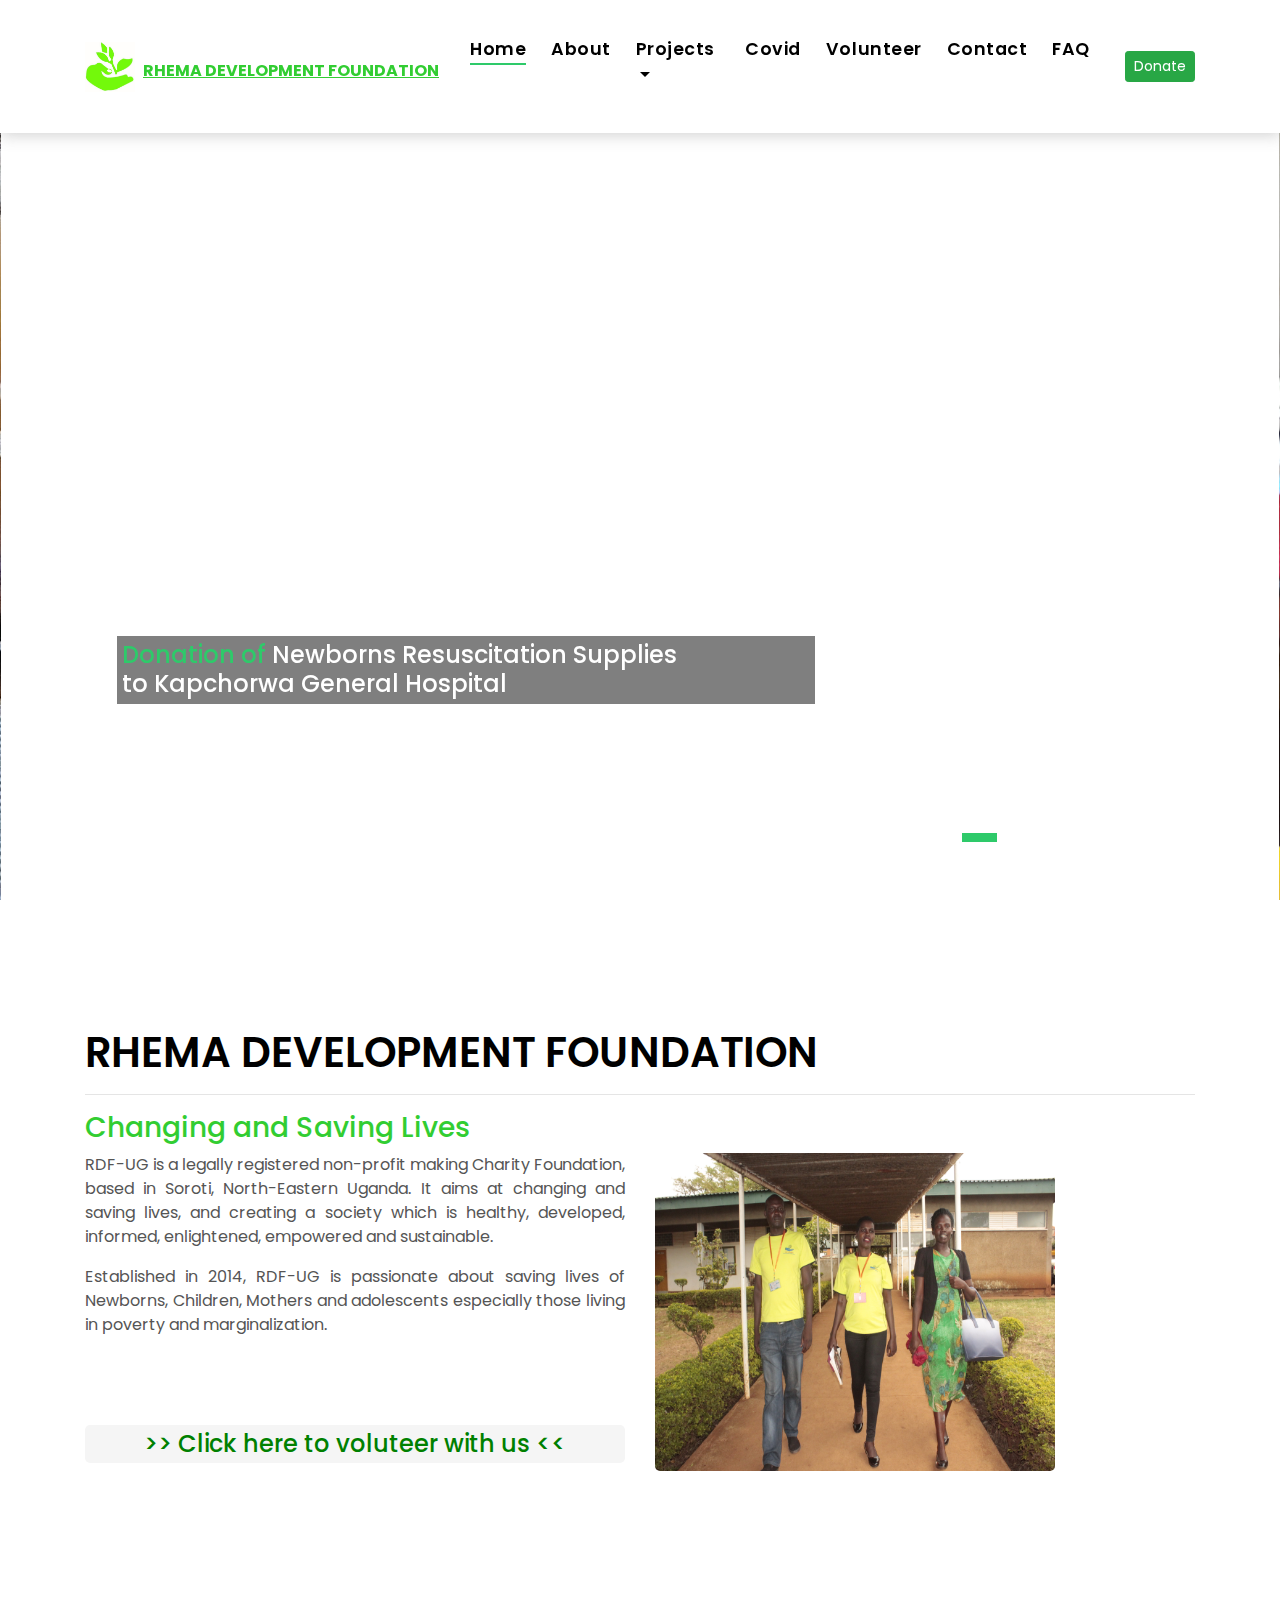
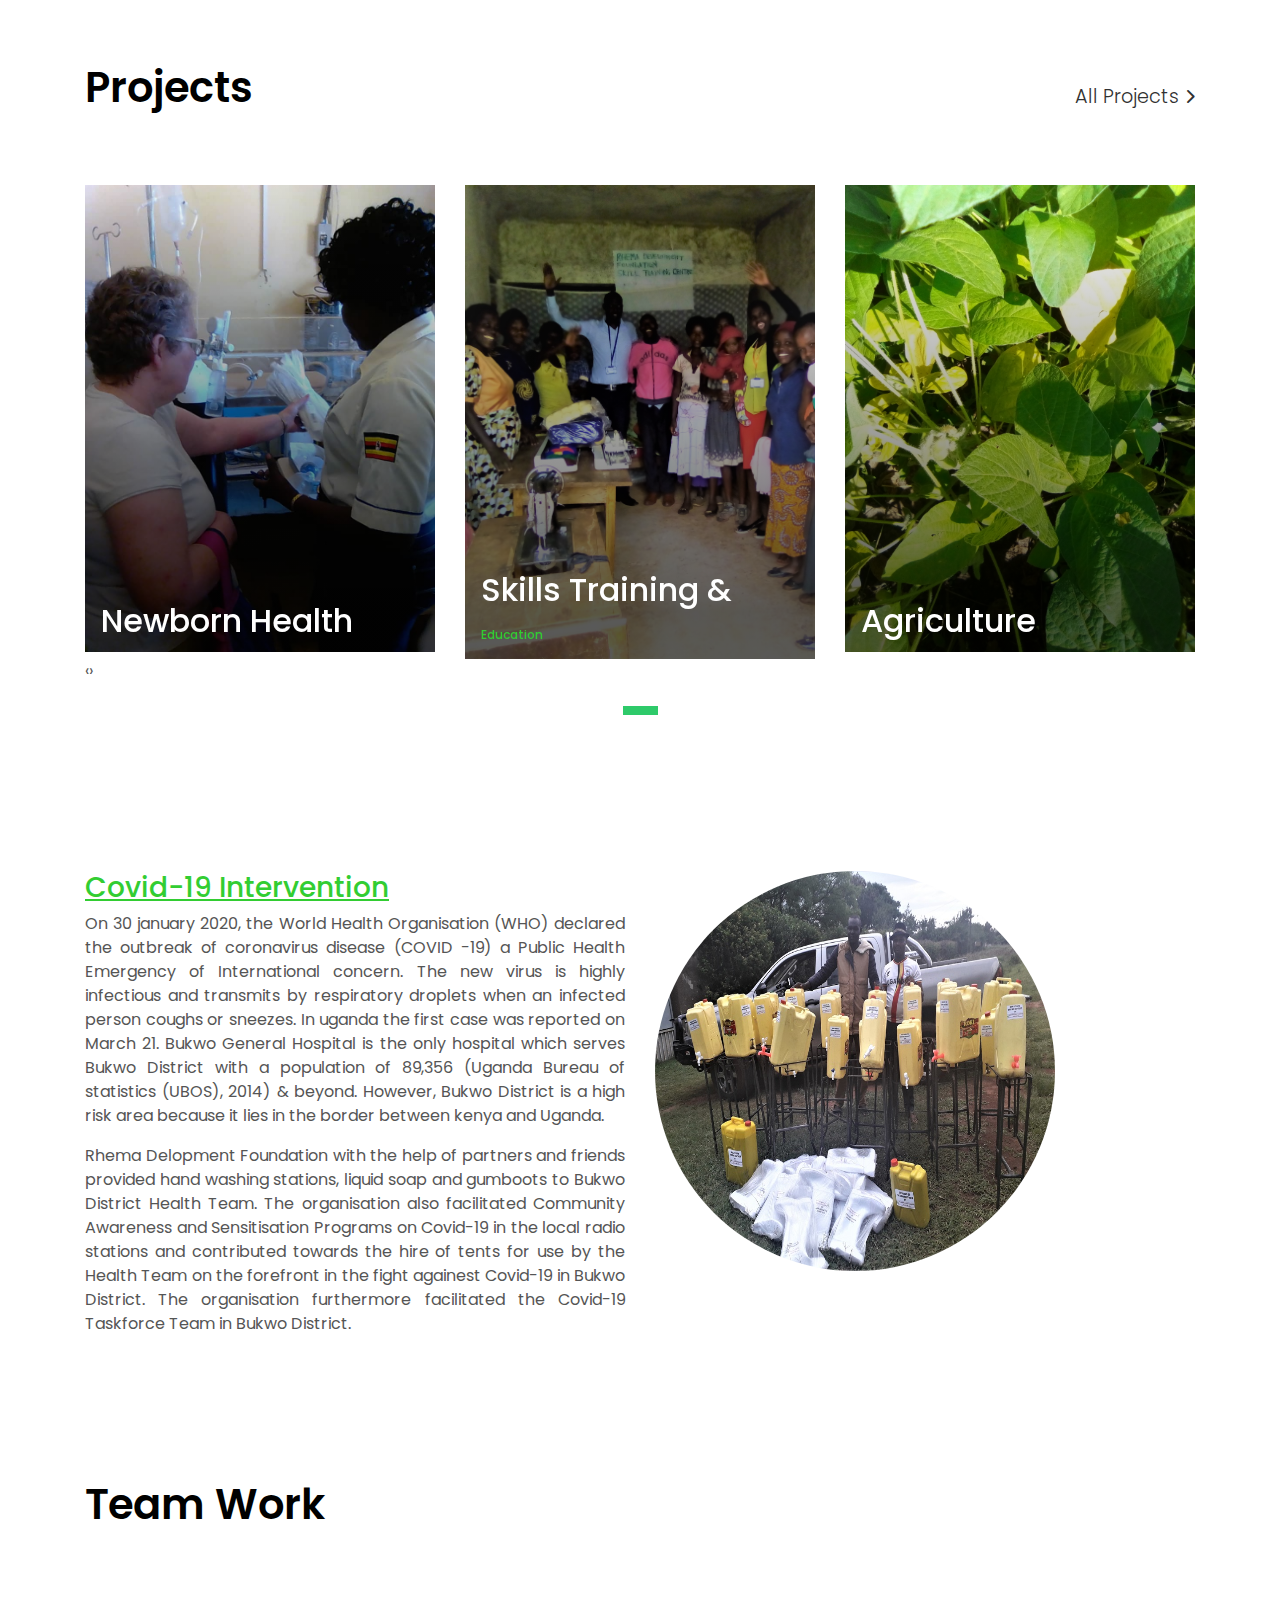
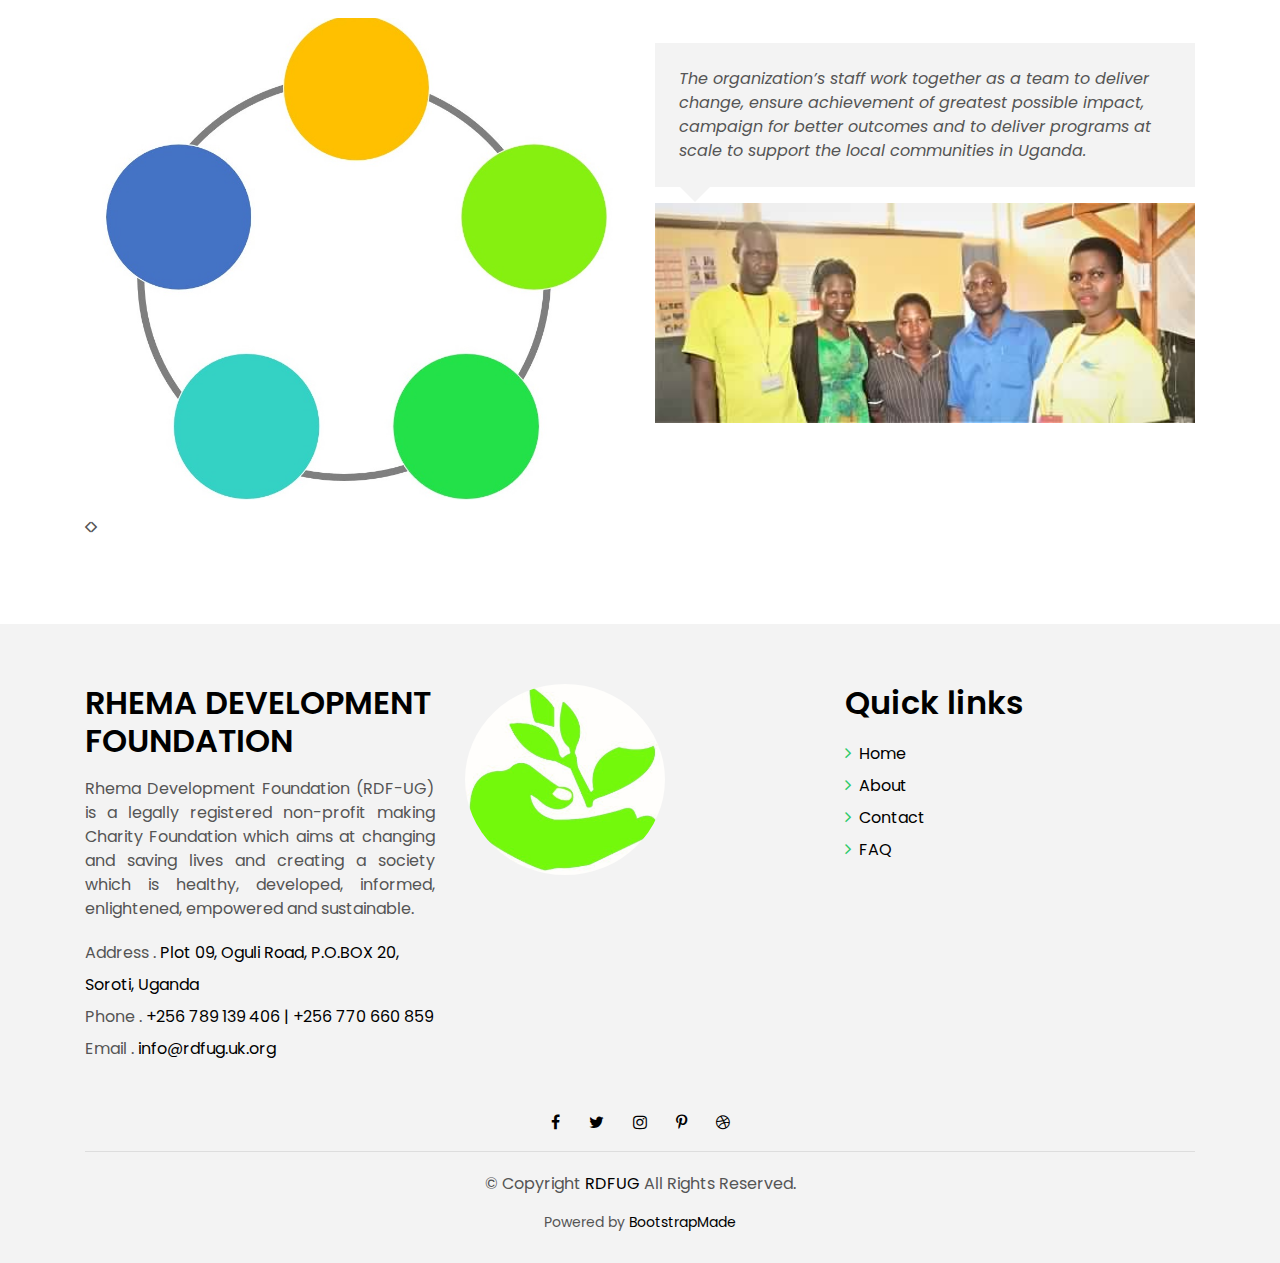
==== commit fdc5f9e6: "slider" ====
--- a/index.html
+++ b/index.html
@@ -96,7 +96,7 @@
   <!--/ Carousel Star /-->
   <div class="intro intro-carousel">
     <div id="carousel" class="owl-carousel owl-theme">
-      <div class="carousel-item-a intro-item bg-image" style="background-image: url(img/slide-1.jpg);">
+      <div class="carousel-item-a intro-item bg-image" style="background-image: url(img/slid-0.jpg);">
         <div class="overlay overlay-a"></div>
         <div class="intro-content display-table">
           <div class="table-cell">
@@ -114,7 +114,7 @@
           </div>
         </div>
       </div>
-      <div class="carousel-item-a intro-item bg-image" style="background-image: url(img/slide-2.jpg)">
+      <div class="carousel-item-a intro-item bg-image" style="background-image: url(img/slid-1.jpg)">
         <div class="overlay overlay-a"></div>
         <div class="intro-content display-table">
           <div class="table-cell">
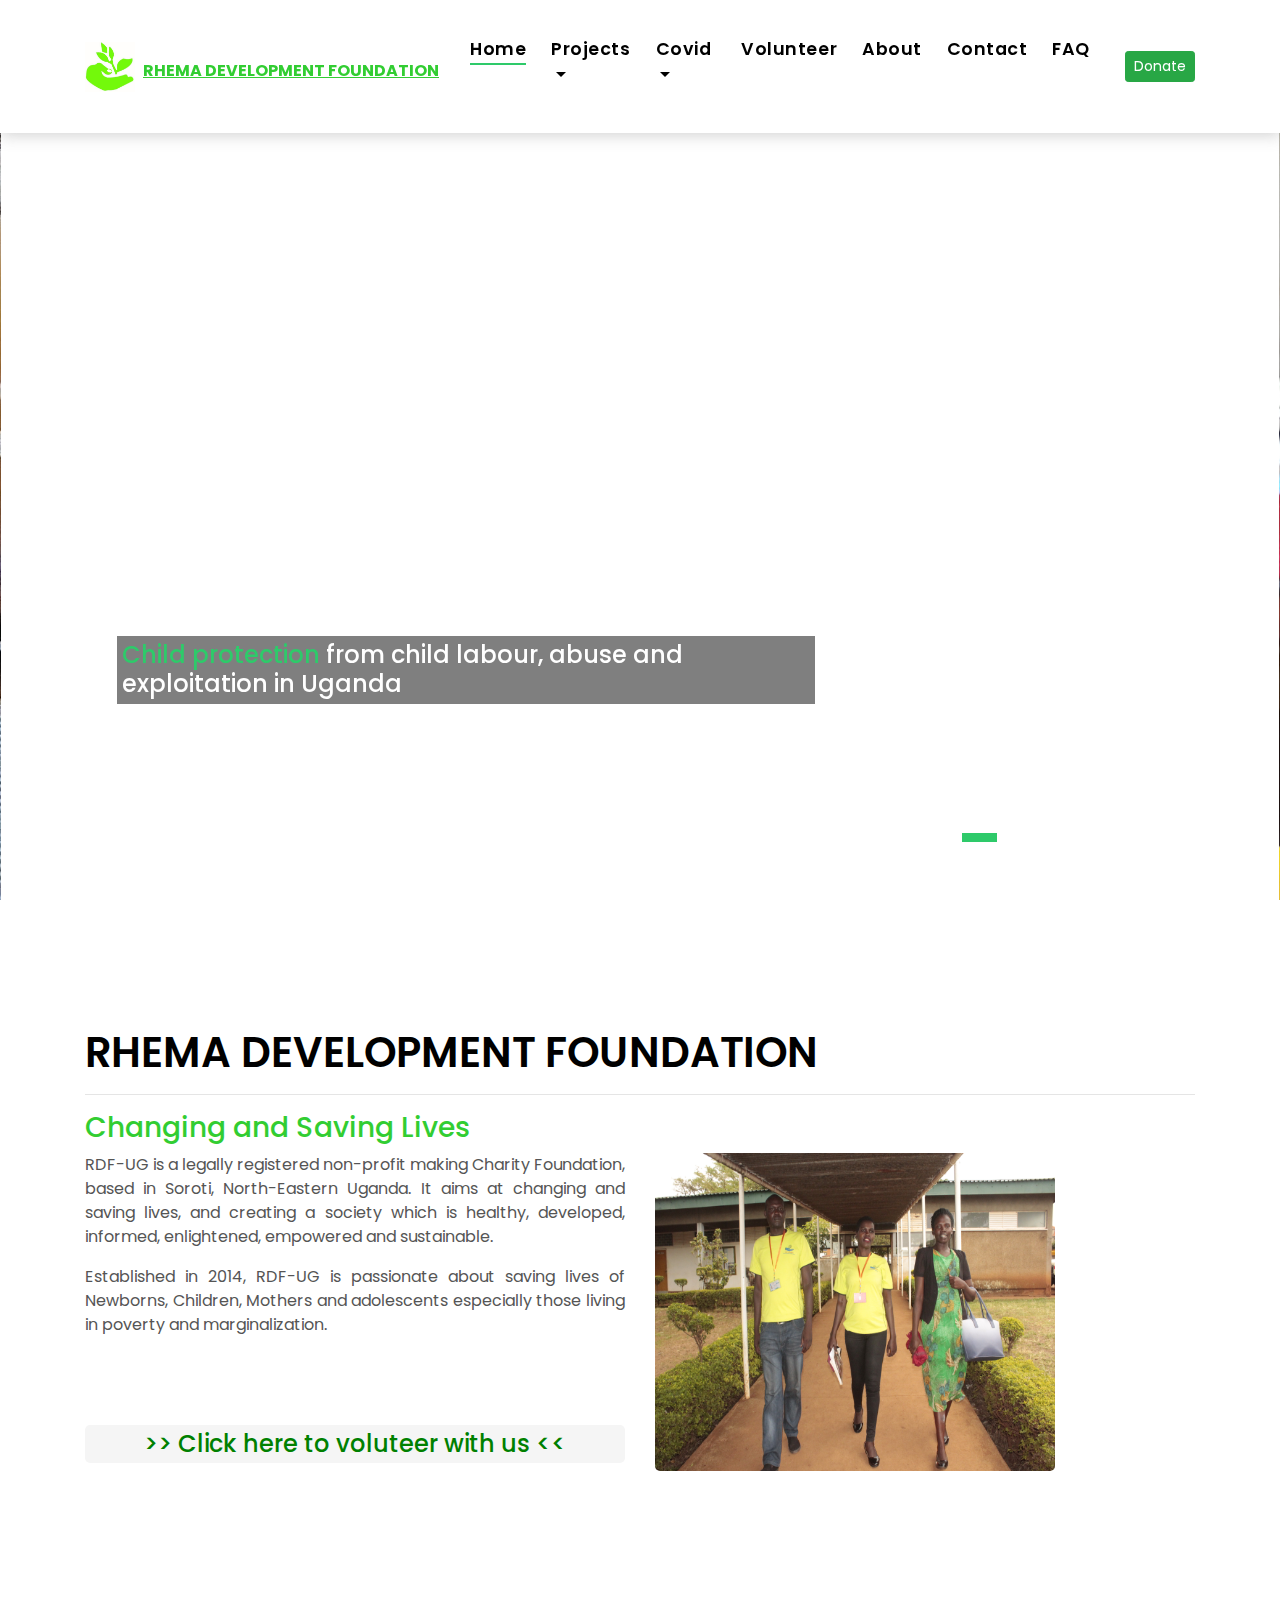
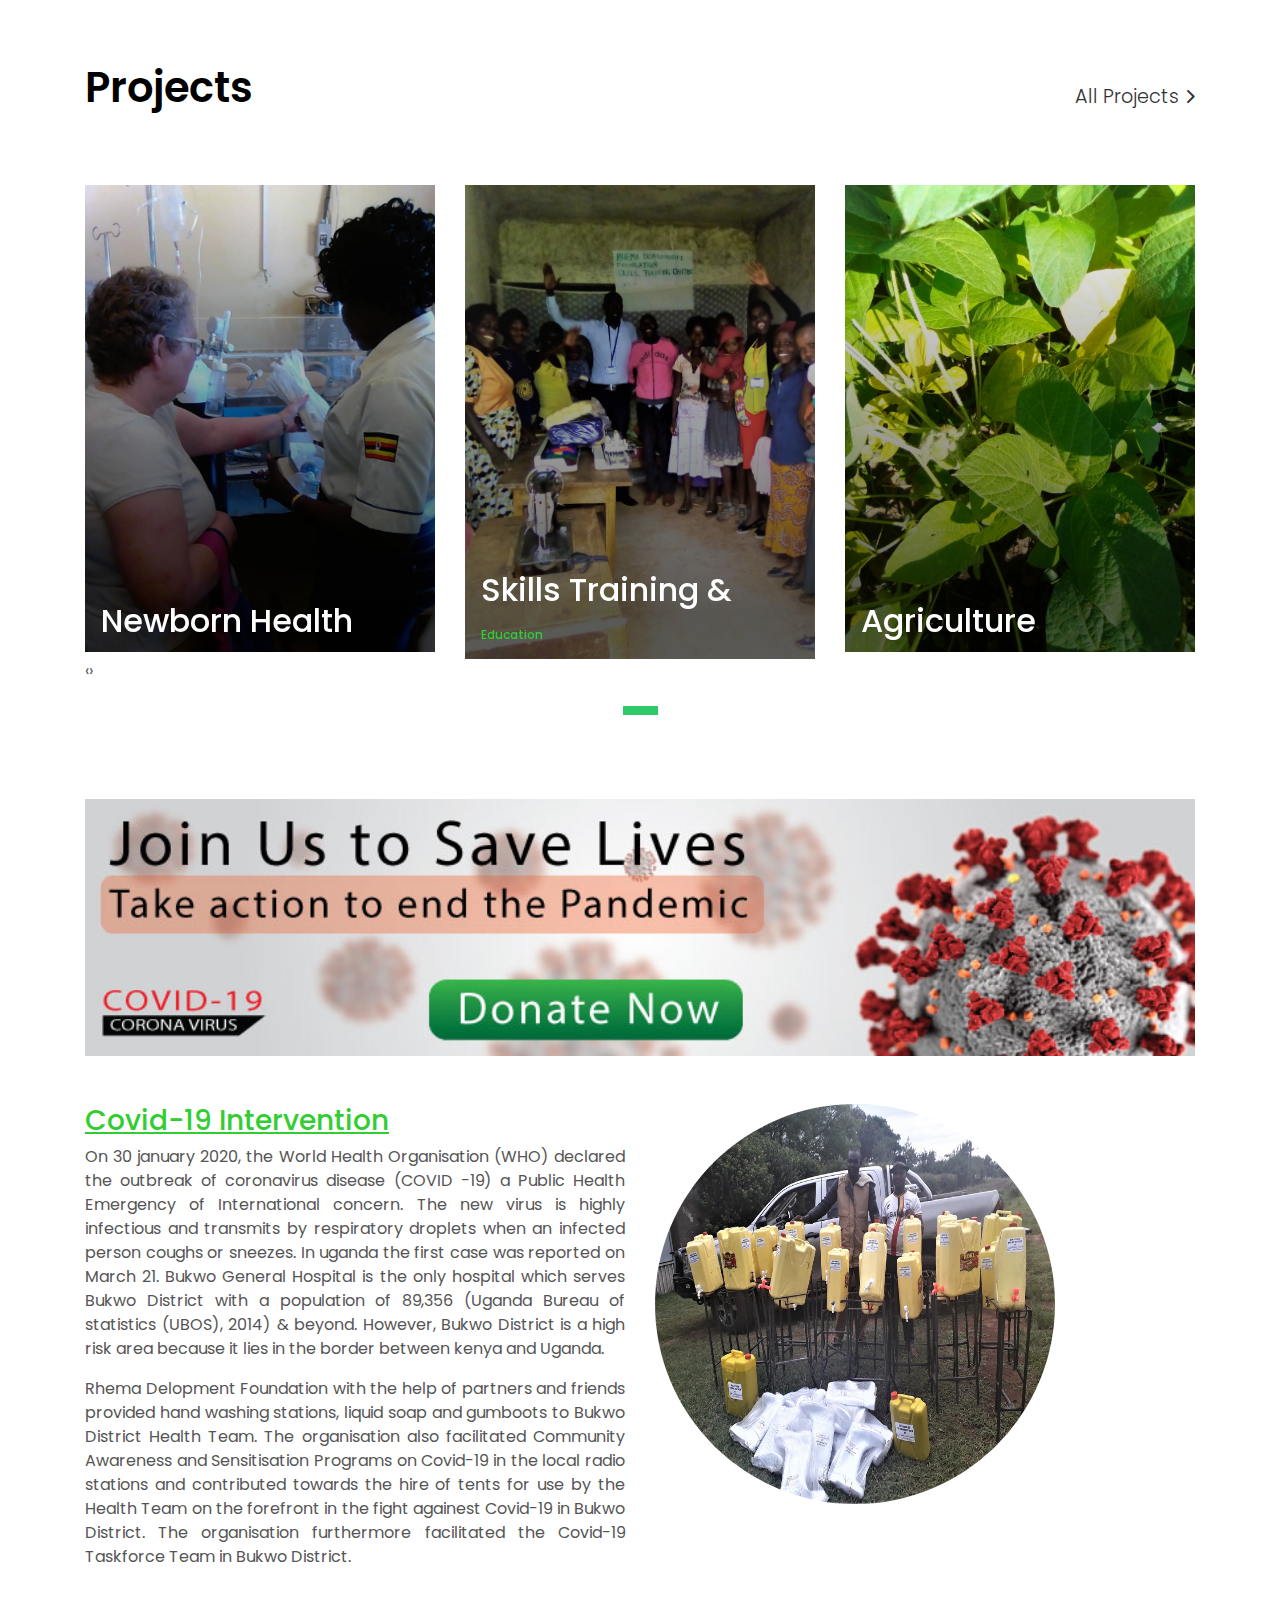
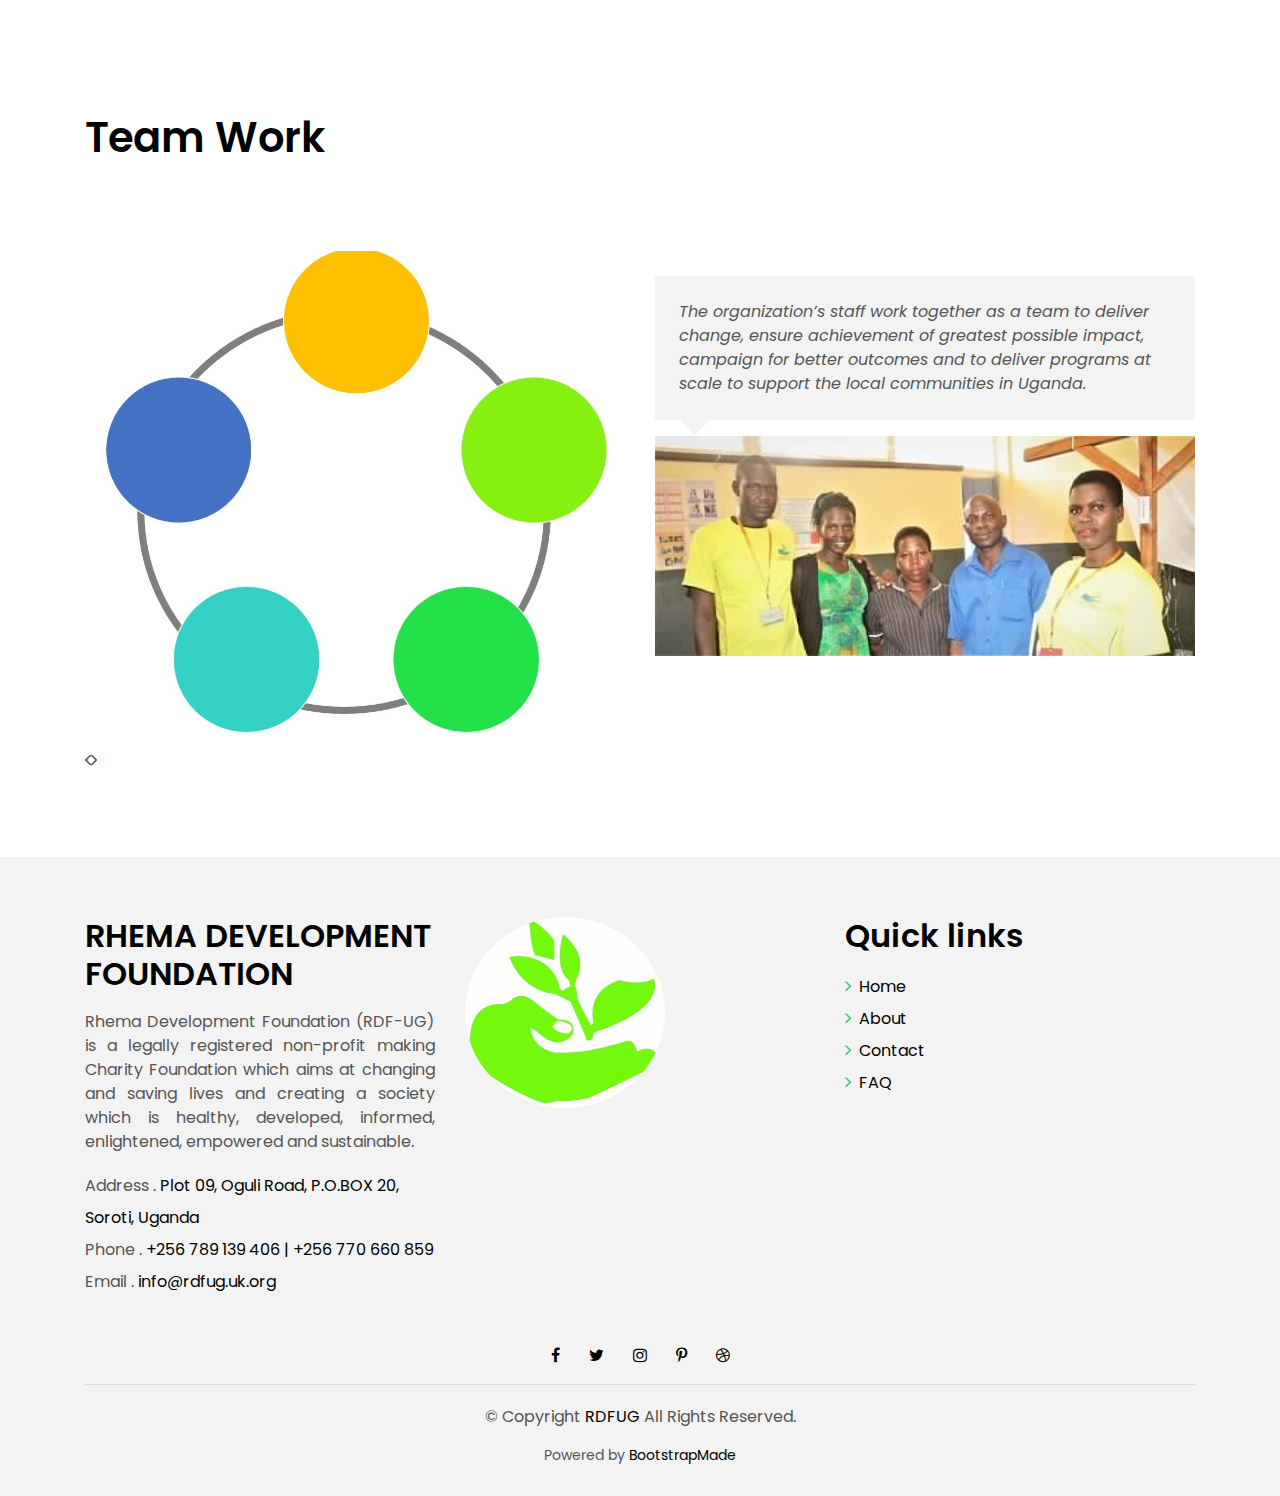
==== commit e1717514: "new page distro" ====
--- a/index.html
+++ b/index.html
@@ -56,9 +56,6 @@
           <li class="nav-item">
             <a class="nav-link active" href="index.html">Home</a>
           </li>
-          <li class="nav-item">
-            <a class="nav-link" href="about.html">About</a>
-          </li>
           <li class="nav-item dropdown">
             <a class="nav-link dropdown-toggle" href="#" id="navbarDropdown" role="button" data-toggle="dropdown"
               aria-haspopup="true" aria-expanded="false">
@@ -72,11 +69,21 @@
               <a class="dropdown-item" href="agric.html">Agriculture<span style="font-size: 12px;color: limegreen;"> / Permaculture</span></a>
             </div>
           </li>
-          <li class="nav-item">
-            <a class="nav-link " href="covid response.html">Covid</a>
+          <li class="nav-item dropdown">
+            <a class="nav-link dropdown-toggle" href="#" id="navbarDropdown" role="button" data-toggle="dropdown"
+              aria-haspopup="true" aria-expanded="false">
+              Covid
+            </a>
+            <div class="dropdown-menu" aria-labelledby="navbarDropdown">
+              <a class="dropdown-item" href="covid response.html">Fighting the Spread</a>
+              <a class="dropdown-item" href="GBV.html">Response to Child Abuse and GBV</a>
+            </div>
           </li>
           <li class="nav-item">
             <a class="nav-link " href="volunteer.html">Volunteer</a>
+          </li>
+          <li class="nav-item">
+            <a class="nav-link" href="about.html">About</a>
           </li>
           <li class="nav-item">
             <a class="nav-link" href="contact.html">Contact</a>
@@ -105,8 +112,8 @@
                 <div class="col-lg-8">
                   <div class="intro-body">
                     <h4 class="mb-4" style="background: rgba(0,0,0,0.5);padding: 5px;color: white;margin-top: 400px;">
-                      <span class="color-b"> Donation of </span> Newborns Resuscitation Supplies
-                      <br>to Kapchorwa General Hospital</h4>
+                      <span class="color-b"> Child protection </span> from child labour, abuse and exploitation in Uganda
+                      <br></h4>
                   </div>
                 </div>
               </div>
@@ -123,8 +130,8 @@
                 <div class="col-lg-8">
                   <div class="intro-body">
                     <h4 class="mb-4" style="background: rgba(0,0,0,0.5);padding: 5px;color: white;margin-top: 400px;">
-                      <span class="color-b">Improvised Newborn's </span> Unit
-                      <br>In Kapchorwa General Hospital </h1>
+                      <span class="color-b">Skilling</span> School dropouts and teenage mothers
+                      <br>In Kapchorwa in Bukwa district </h1>
                   </div>
                 </div>
               </div>
@@ -284,7 +291,9 @@
   <!--/ Property End /-->
 
 <div class="container">
-  <br/><br/><br/><br/><br/><br/>
+  <br/><br/><br/>
+  <img src="img\covid-banner.jpg" style="width:100%;">
+  <br/><br/><br/>
               <div class="row">
               <div class="col-md-6" style="text-align: justify;">
 
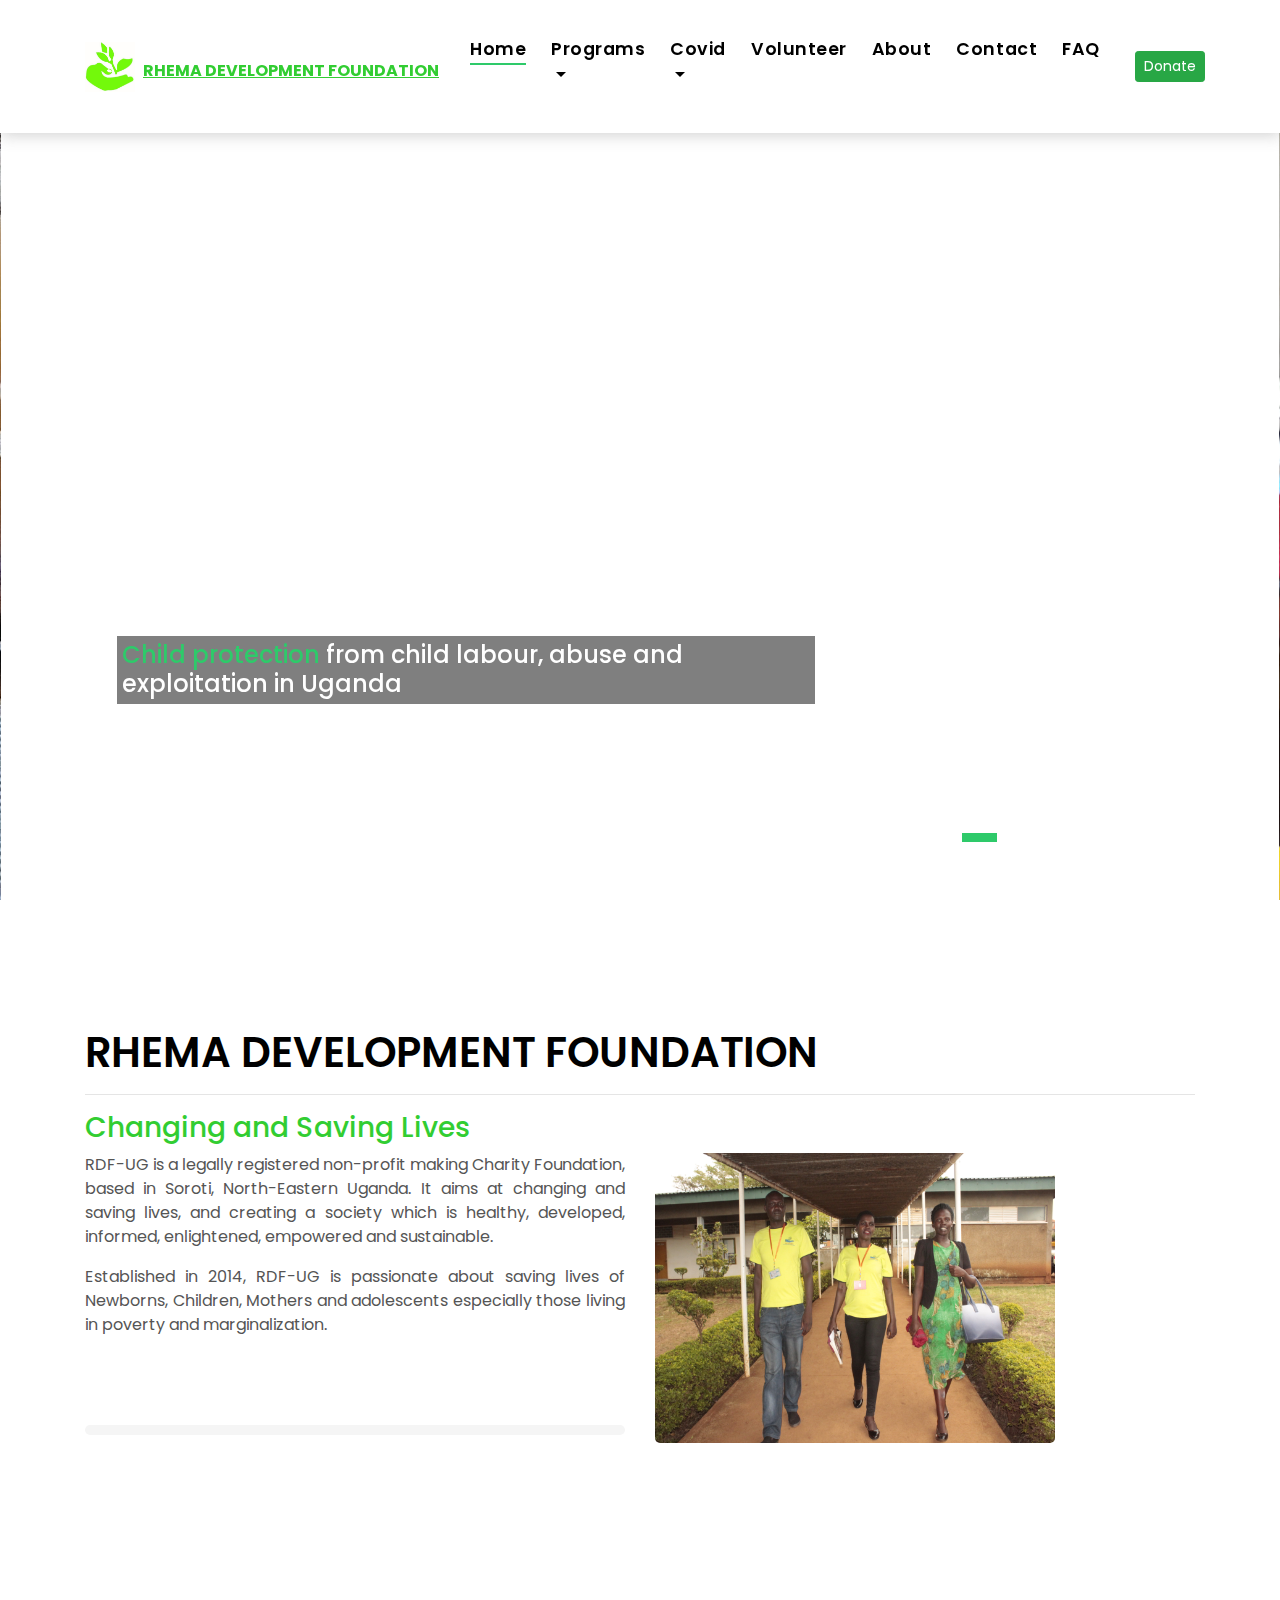
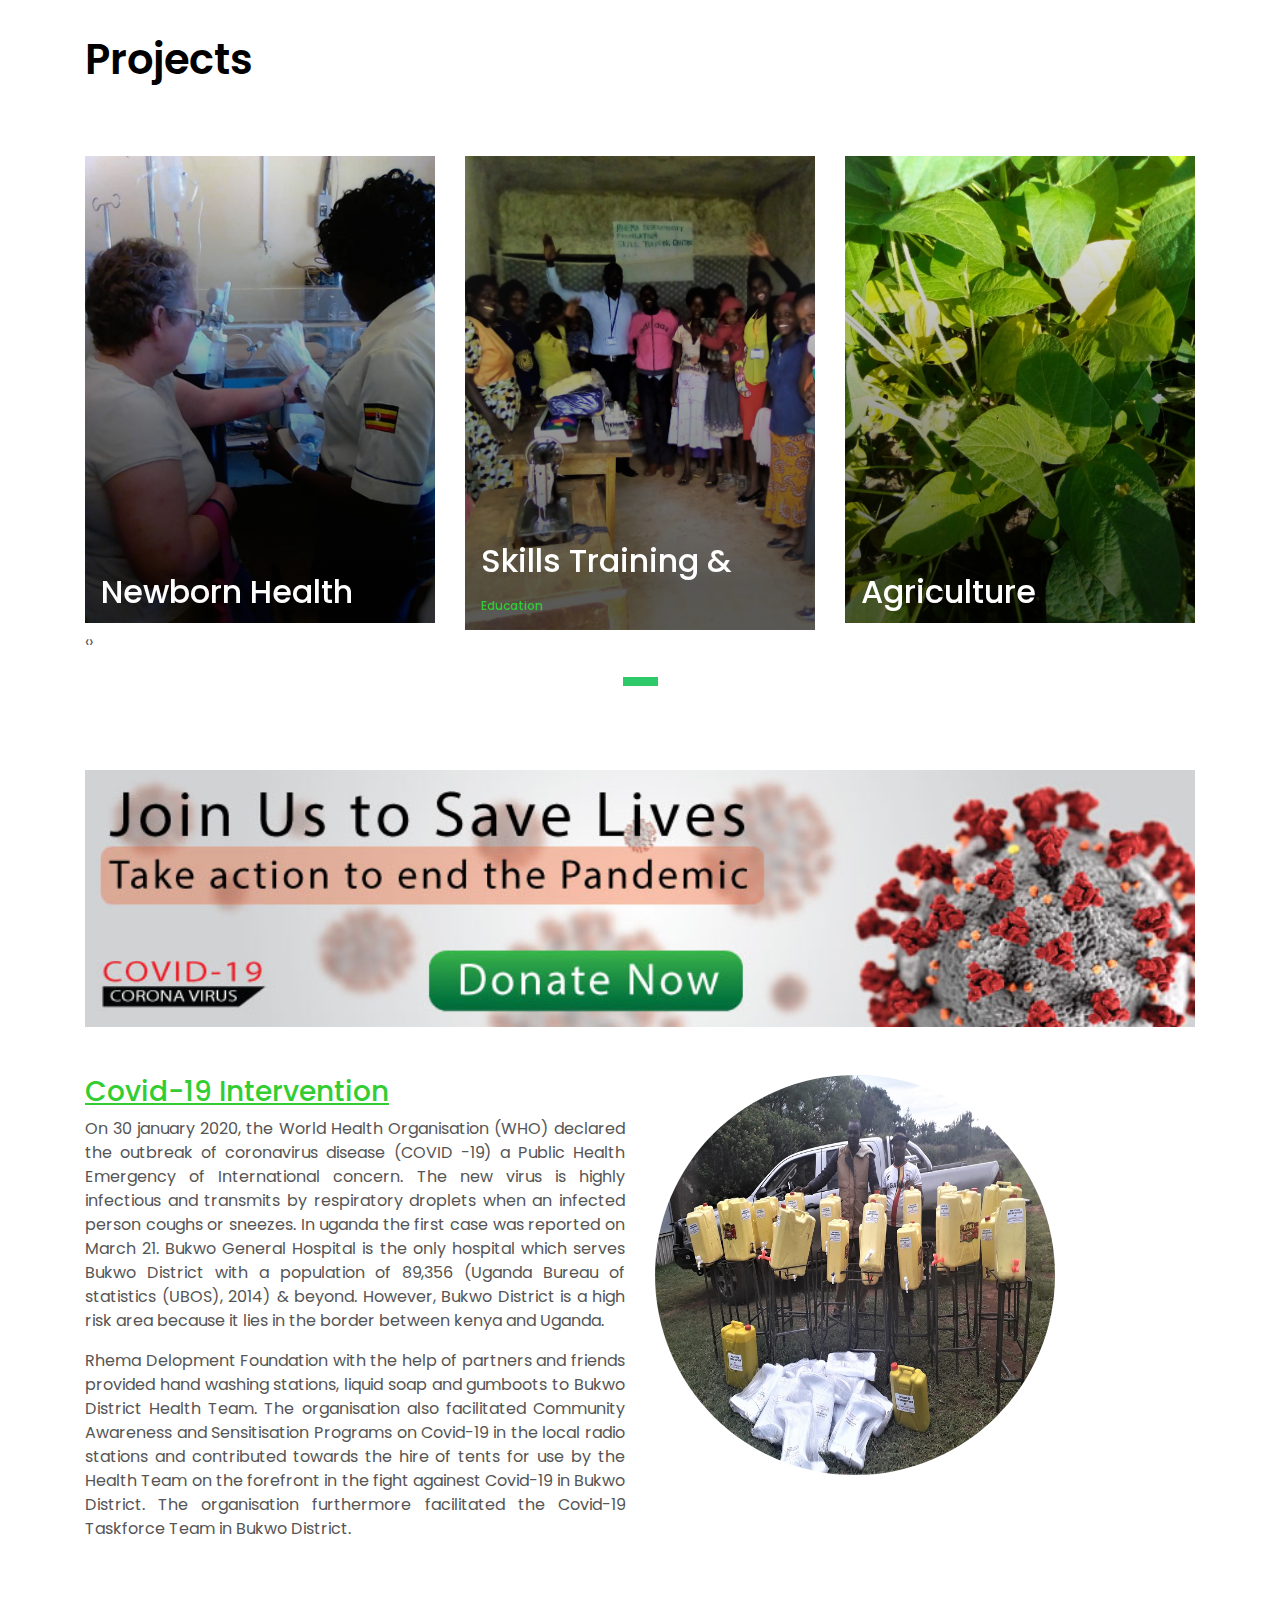
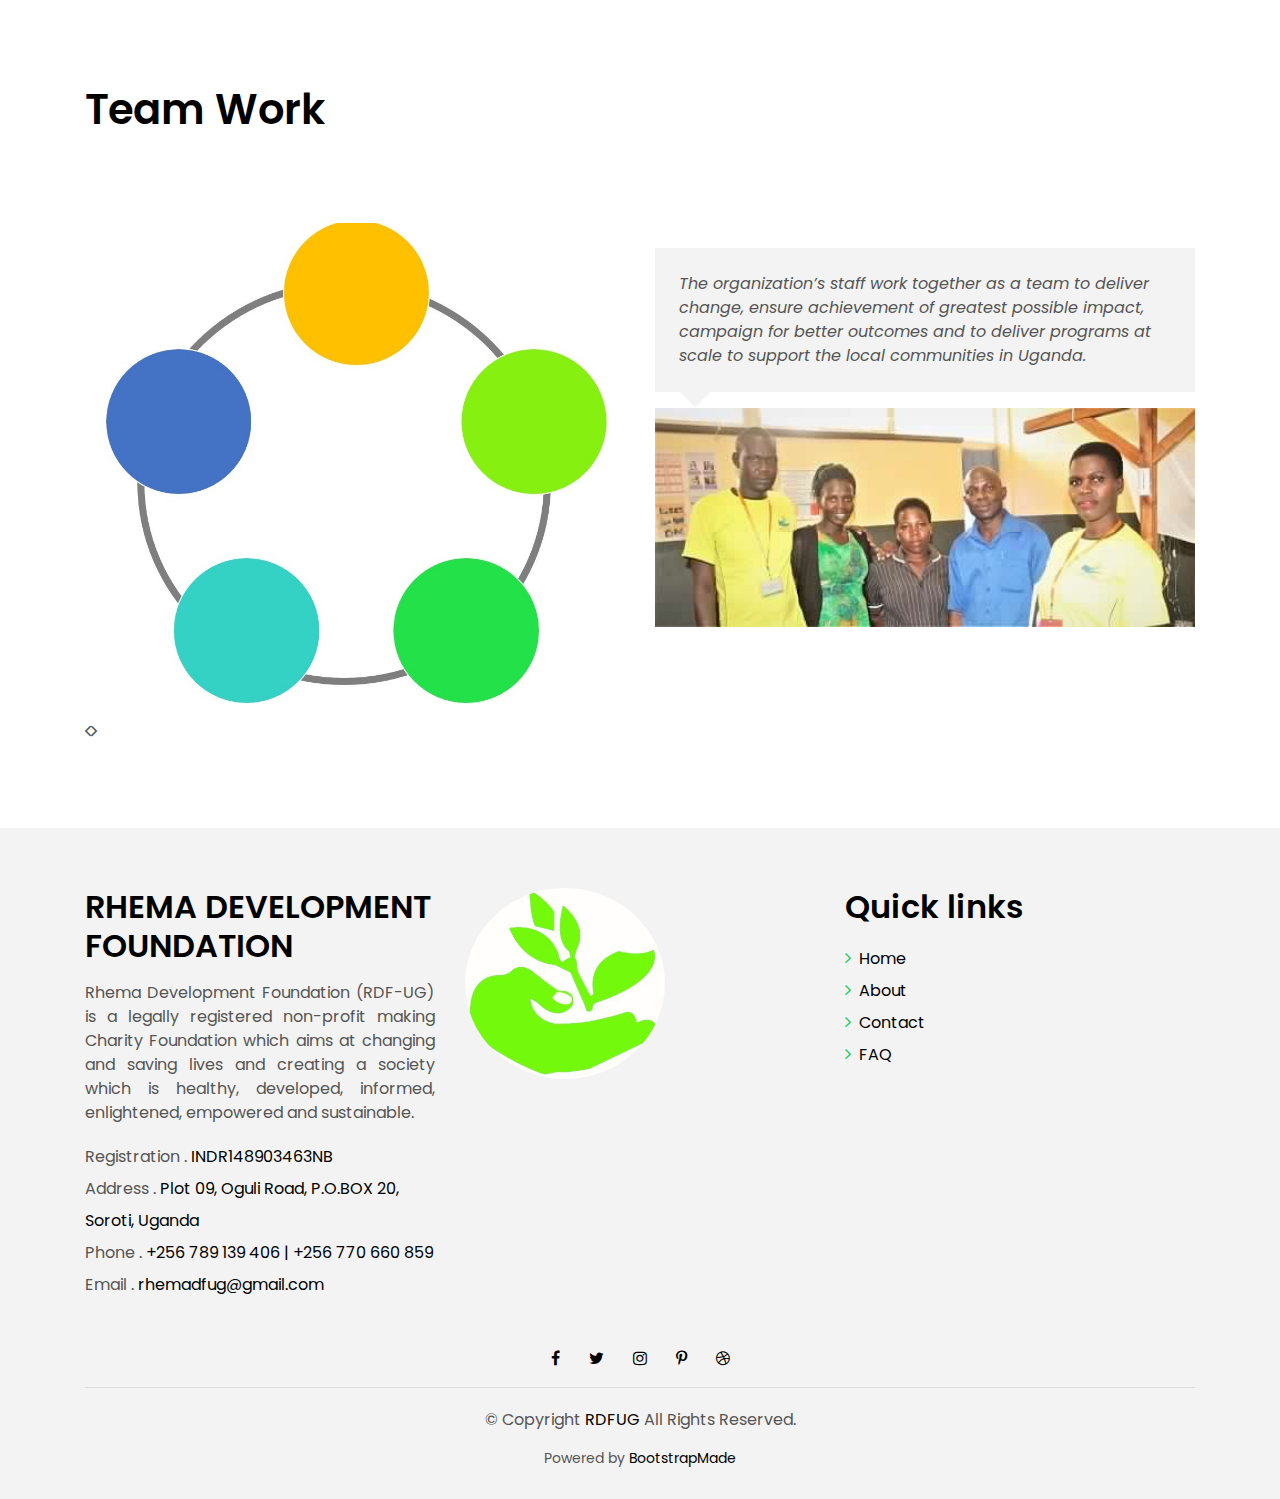
==== commit e3e048a3: "FooterUpdate" ====
--- a/index.html
+++ b/index.html
@@ -32,9 +32,20 @@
     Author: BootstrapMade.com
     License: https://bootstrapmade.com/license/
   ======================================================= -->
+  <!-- Google Tag Manager -->
+<script>(function(w,d,s,l,i){w[l]=w[l]||[];w[l].push({'gtm.start':
+new Date().getTime(),event:'gtm.js'});var f=d.getElementsByTagName(s)[0],
+j=d.createElement(s),dl=l!='dataLayer'?'&l='+l:'';j.async=true;j.src=
+'https://www.googletagmanager.com/gtm.js?id='+i+dl;f.parentNode.insertBefore(j,f);
+})(window,document,'script','dataLayer','GTM-NNDQ433');</script>
+<!-- End Google Tag Manager -->
 </head>
 
 <body>
+<!-- Google Tag Manager (noscript) -->
+<noscript><iframe src="https://www.googletagmanager.com/ns.html?id=GTM-NNDQ433"
+height="0" width="0" style="display:none;visibility:hidden"></iframe></noscript>
+<!-- End Google Tag Manager (noscript) -->
 
   <div class="click-closed"></div>
   
@@ -59,7 +70,7 @@
           <li class="nav-item dropdown">
             <a class="nav-link dropdown-toggle" href="#" id="navbarDropdown" role="button" data-toggle="dropdown"
               aria-haspopup="true" aria-expanded="false">
-              Projects
+              Programs
             </a>
             <div class="dropdown-menu" aria-labelledby="navbarDropdown">
               <a class="dropdown-item" href="newborns.html">Newborn & child Health</a>
@@ -95,7 +106,7 @@
           </li>
         </ul>
       </div>
-            <a class="btn btn-success btn-sm" href="contact.html">Donate</a>
+            <a class="btn btn-success btn-sm" href="https://www.gofundme.com/f/rhema-uganda-for-medical-aid-to-fight-covid19?utm_source=facebook&utm_medium=social&utm_campaign=p_cf+share-flow-1">Donate</a>
     </div>
   </nav>
   <!--/ Nav End /-->
@@ -130,8 +141,8 @@
                 <div class="col-lg-8">
                   <div class="intro-body">
                     <h4 class="mb-4" style="background: rgba(0,0,0,0.5);padding: 5px;color: white;margin-top: 400px;">
-                      <span class="color-b">Skilling</span> School dropouts and teenage mothers
-                      <br>In Kapchorwa in Bukwa district </h1>
+                      <span class="color-b">Skilling</span> School dropouts girls and teenage mothers
+                      <br>In Bukwa district </h1>
                   </div>
                 </div>
               </div>
@@ -200,7 +211,6 @@
 
    <br><br><br>
    <h4 style="border-radius: 5px;background: whitesmoke;text-align: center;width: 100%;padding: 5px;">
-      <a href="Volunteer application form.pdf" style="color: green;" >>> Click here to voluteer with us <<</a>  
    </h4>
               </div>
 
@@ -226,9 +236,6 @@
               <h2 class="title-a">Projects</h2>
             </div>
             <div class="title-link">
-              <a href="property-grid.html">All Projects
-                <span class="ion-ios-arrow-forward"></span>
-              </a>
             </div>
           </div>
         </div>
@@ -292,7 +299,7 @@
 
 <div class="container">
   <br/><br/><br/>
-  <img src="img\covid-banner.jpg" style="width:100%;">
+  <a href="https://www.gofundme.com/f/rhema-uganda-for-medical-aid-to-fight-covid19?utm_source=facebook&utm_medium=social&utm_campaign=p_cf+share-flow-1"><img src="img\covid-banner.jpg" style="width:100%;"></a>
   <br/><br/><br/>
               <div class="row">
               <div class="col-md-6" style="text-align: justify;">
@@ -310,7 +317,7 @@
               </div>
 
               <div class="col-md-6">
-                <img src="img/covid19.jpg" style="border-radius: 50%; height: 100%;width: 100%; max-height: 400px;max-width: 400px;">
+                <a href="https://www.gofundme.com/f/rhema-uganda-for-medical-aid-to-fight-covid19?utm_source=facebook&utm_medium=social&utm_campaign=p_cf+share-flow-1"><img src="img/covid19.jpg" style="border-radius: 50%; height: 100%;width: 100%; max-height: 400px;max-width: 400px;"></a>
               </div>
             </div>
 </div>
@@ -369,12 +376,15 @@
             <div class="w-footer-a">
               <ul class="list-unstyled">
                 <li class="color-a">
+                  <span class="color-text-a">Registration .</span>  
+                INDR148903463NB</li>
+                <li class="color-a">
                   <span class="color-text-a">Address .</span>  
                 Plot 09, Oguli Road, P.O.BOX 20, Soroti, Uganda </li>
                 <li class="color-a">
                   <span class="color-text-a">Phone .</span>  +256 789 139 406 | +256 770 660 859</li>
                 <li class="color-a">
-                  <span class="color-text-a">Email .</span>  info@rdfug.uk.org</li>
+                  <span class="color-text-a">Email .</span>  rhemadfug@gmail.com</li>
               </ul>
             </div>
           </div>
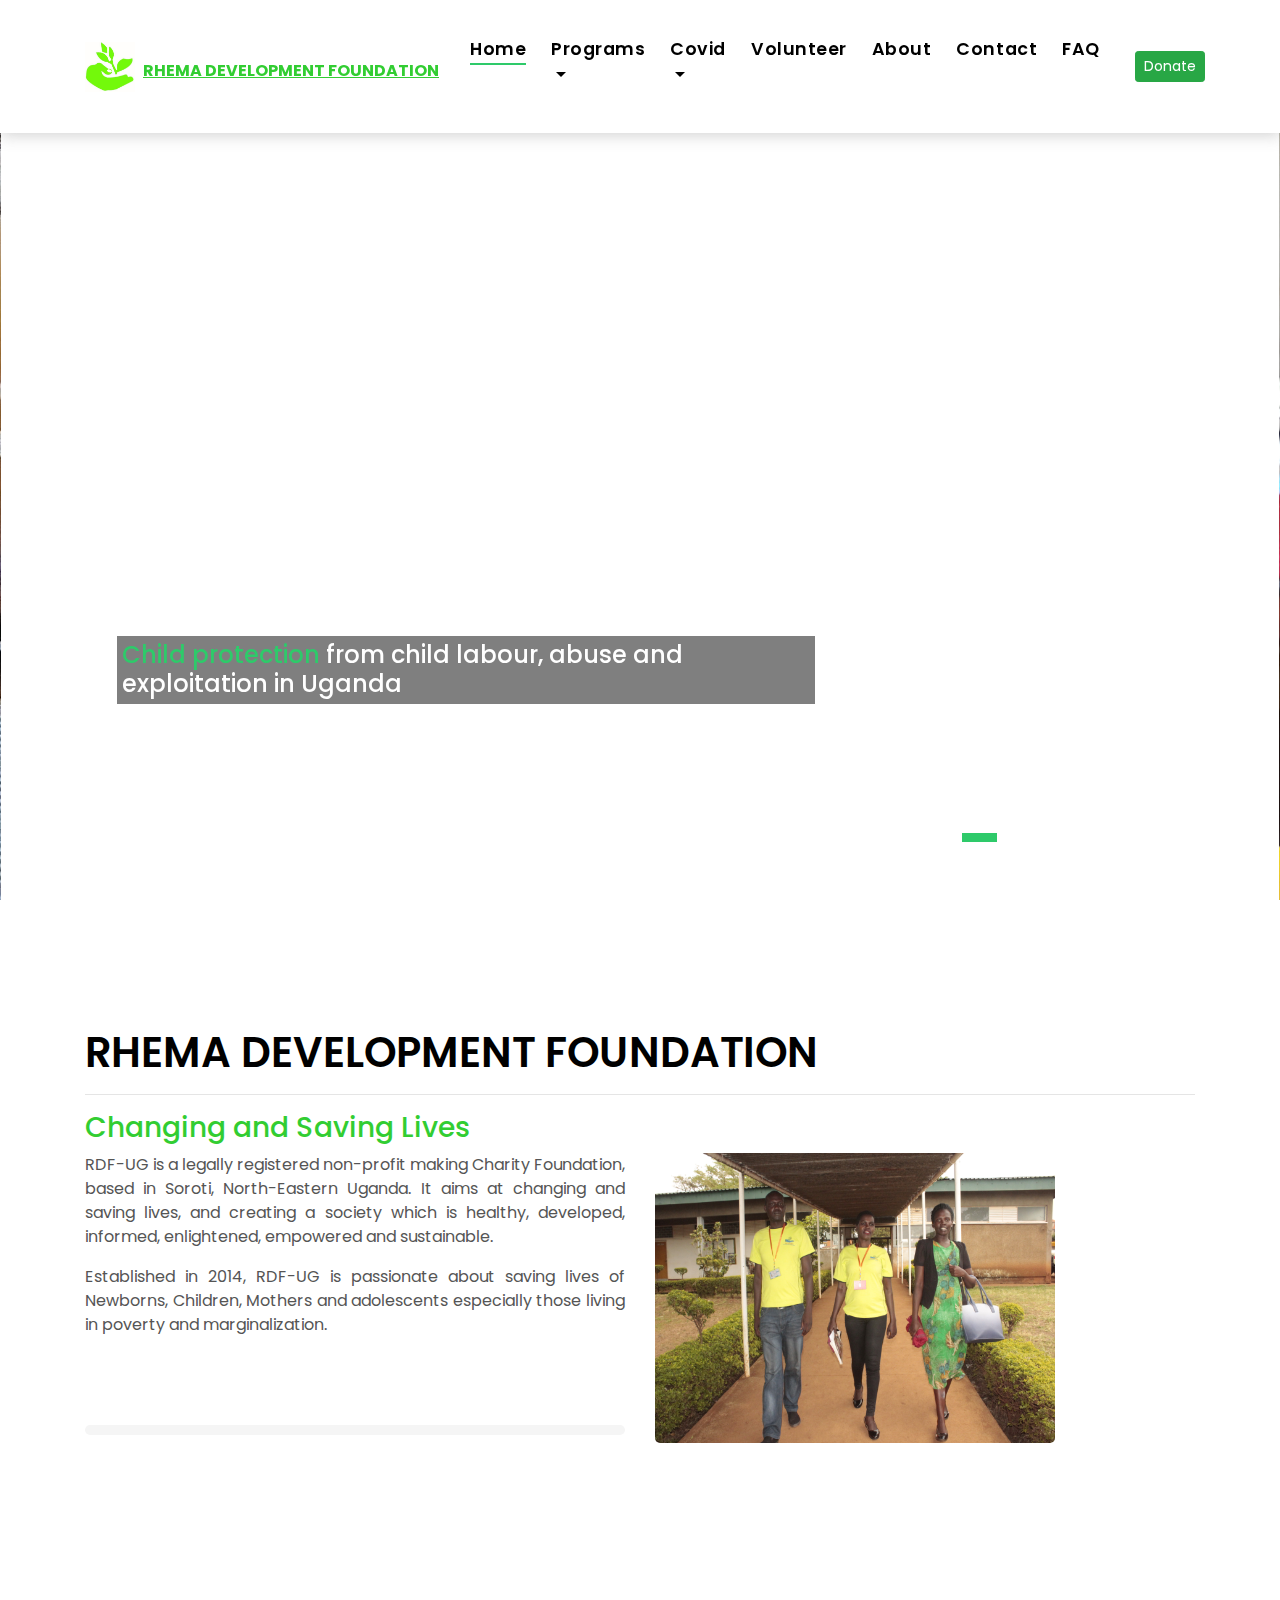
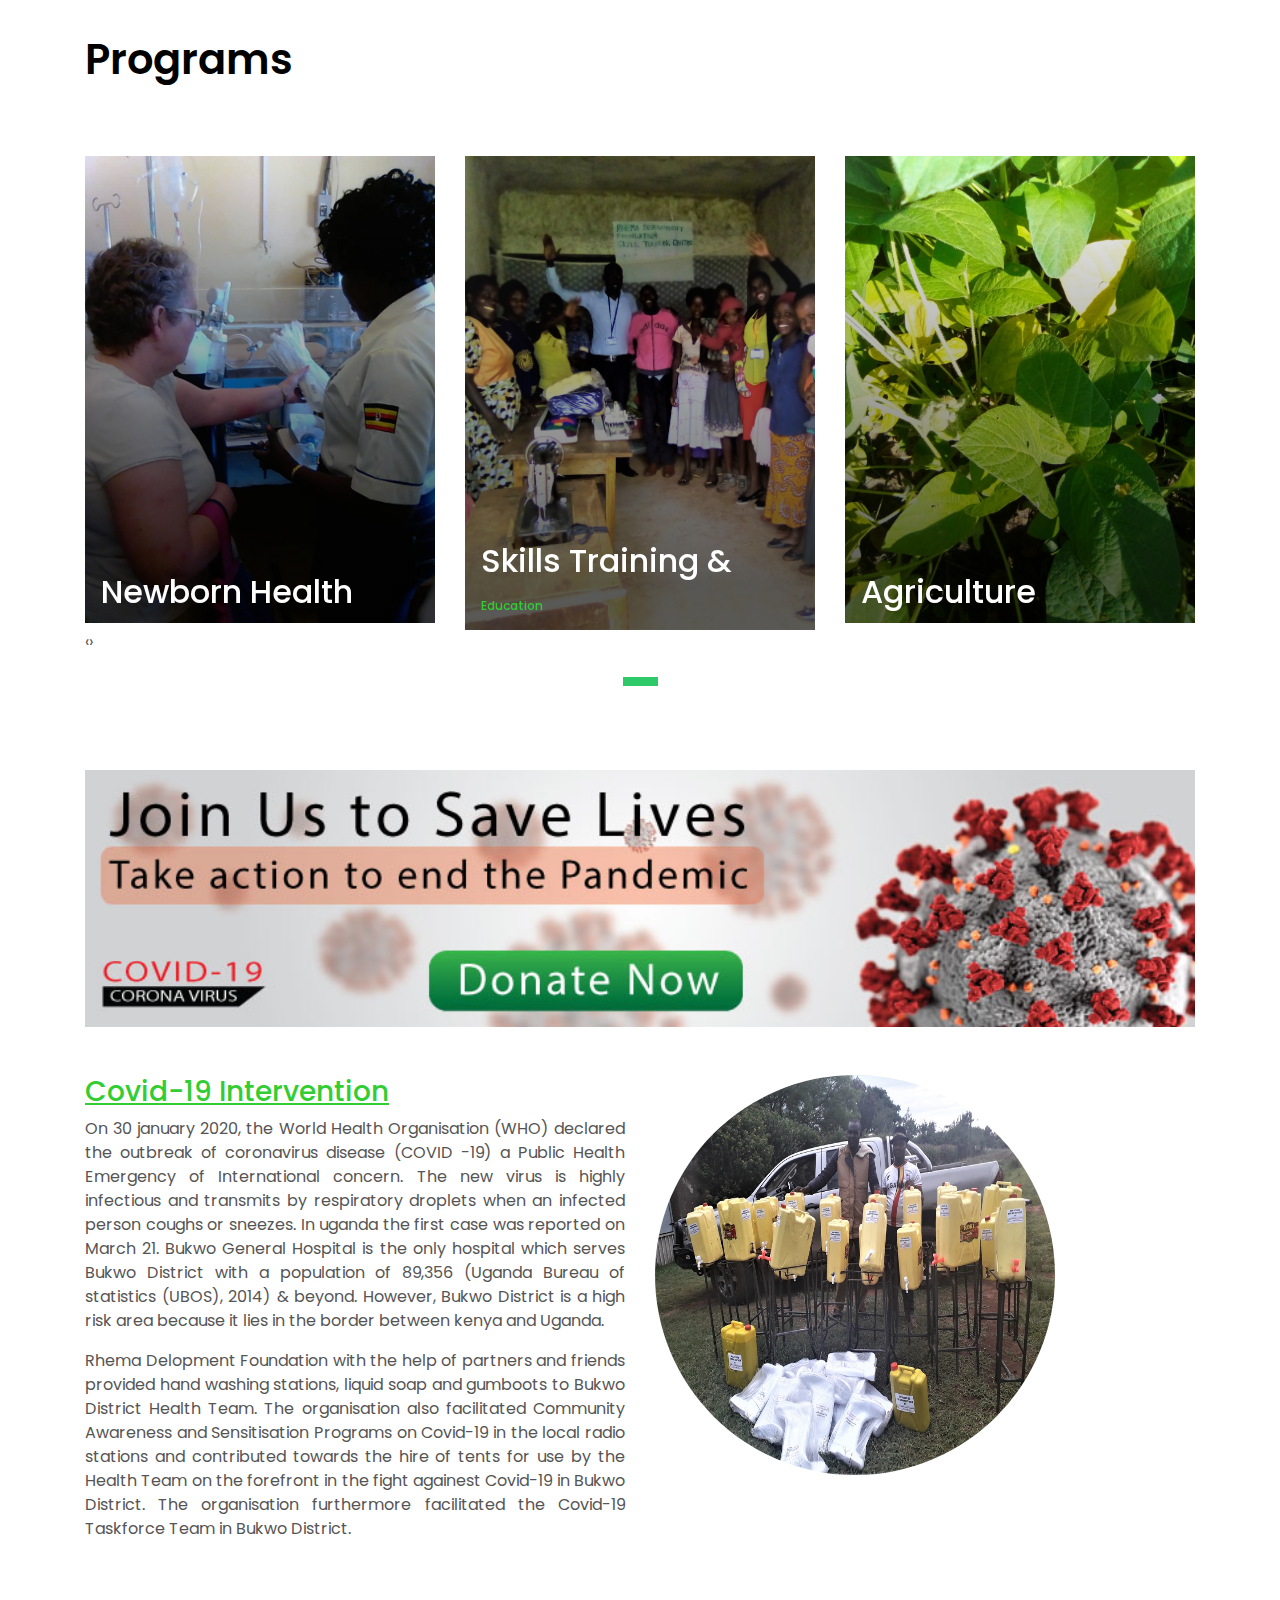
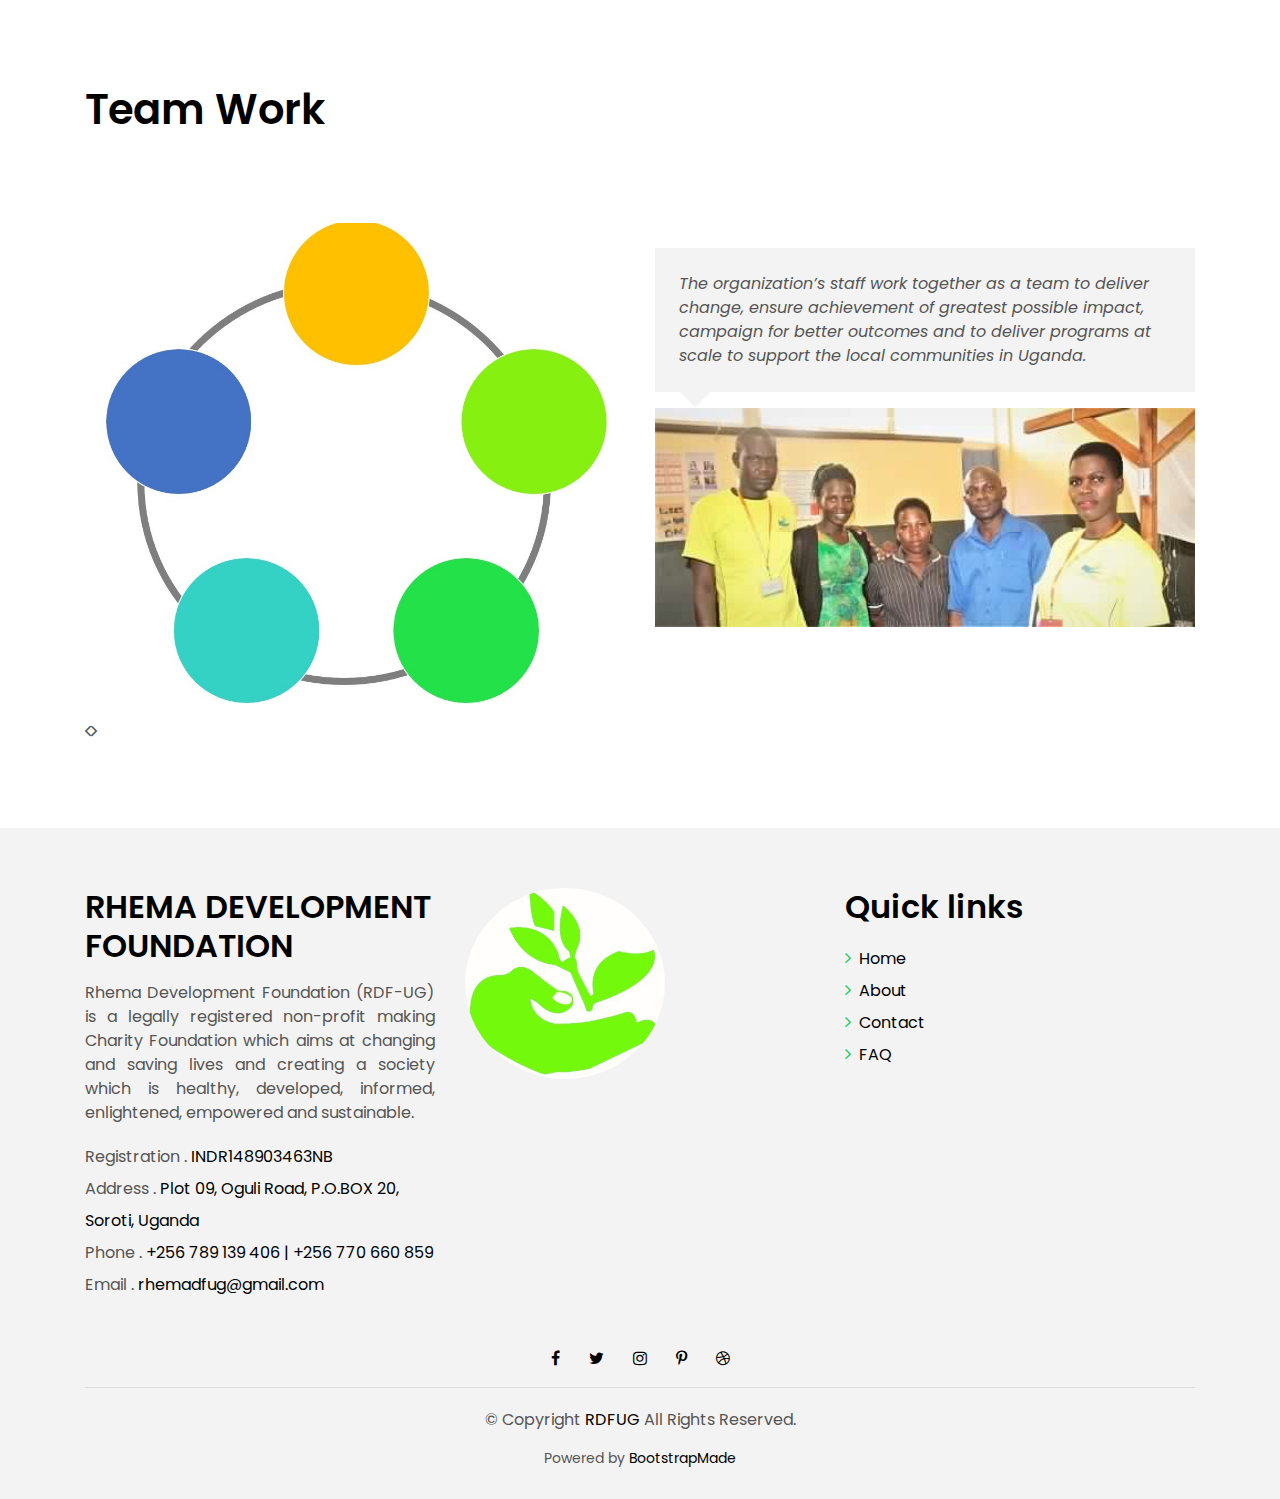
==== commit 77baab2a: "Update index.html" ====
--- a/index.html
+++ b/index.html
@@ -233,7 +233,7 @@
         <div class="col-md-12">
           <div class="title-wrap d-flex justify-content-between">
             <div class="title-box">
-              <h2 class="title-a">Projects</h2>
+              <h2 class="title-a">Programs</h2>
             </div>
             <div class="title-link">
             </div>
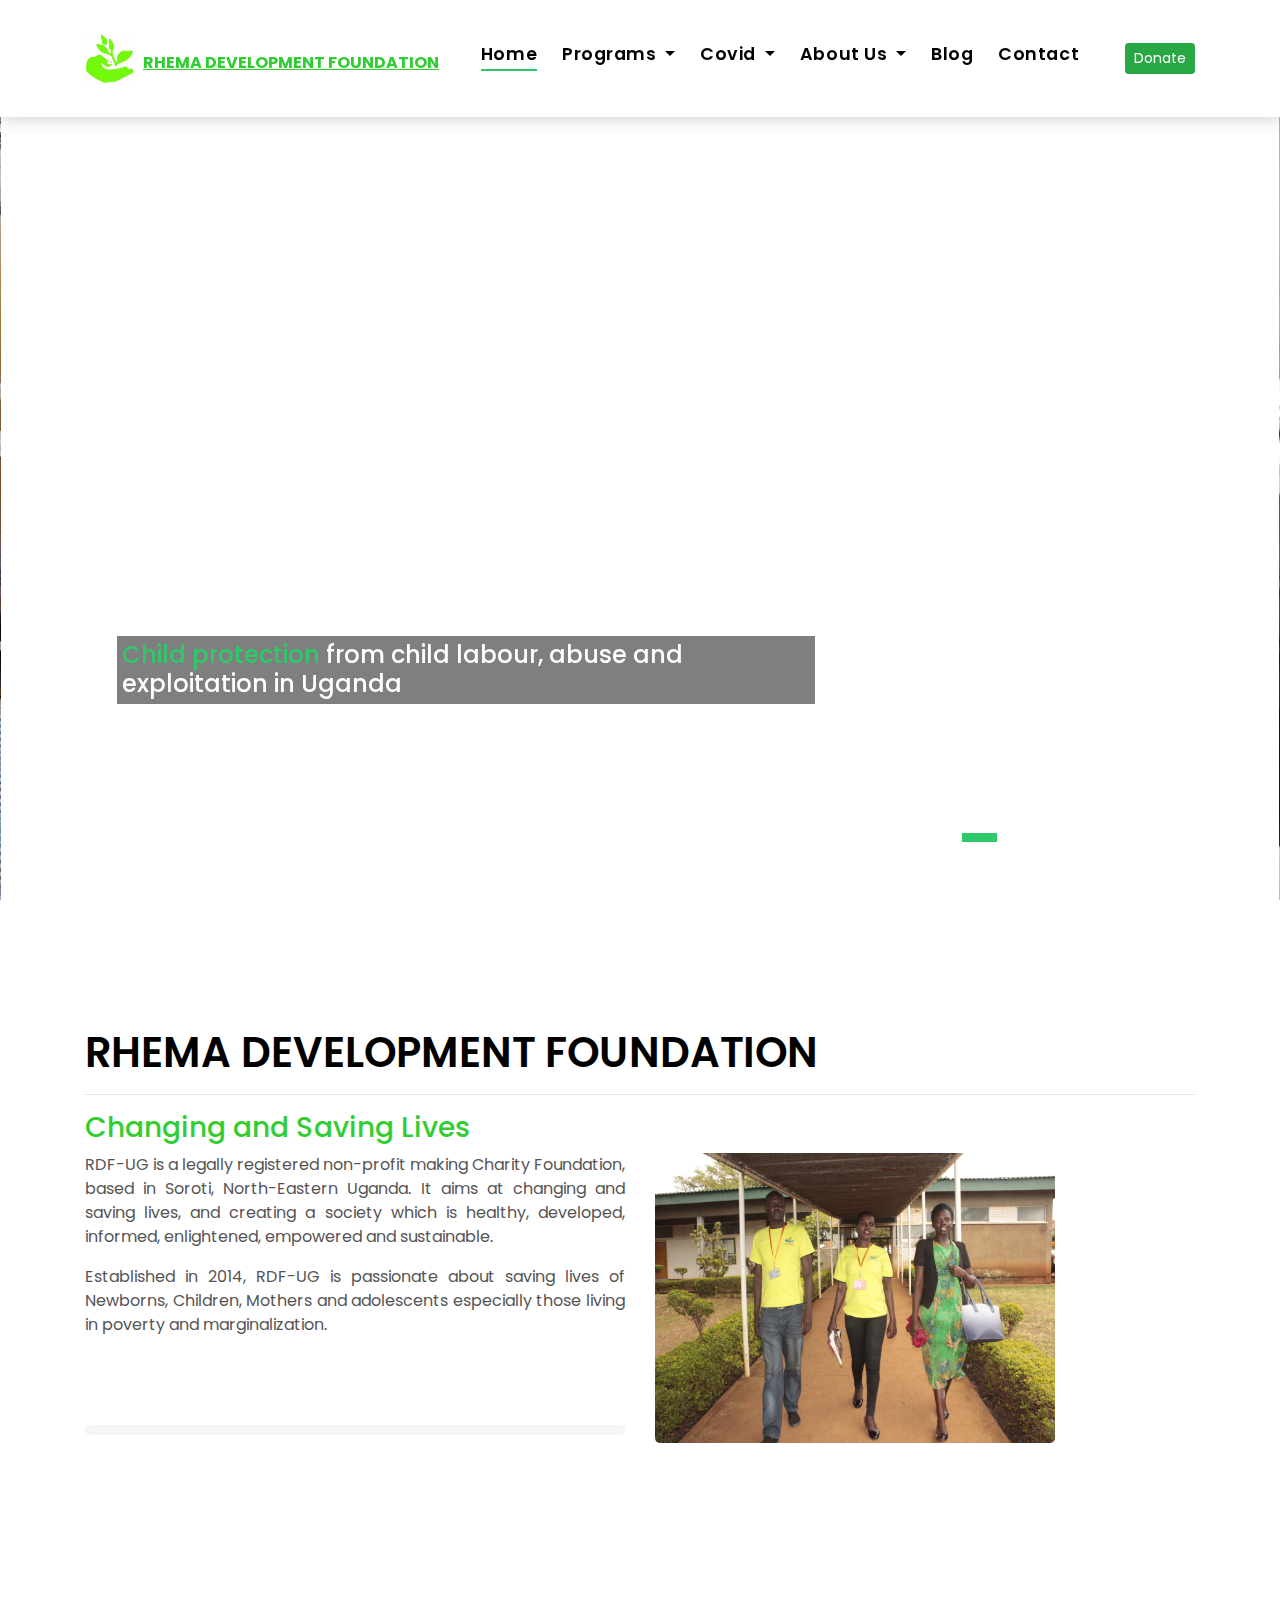
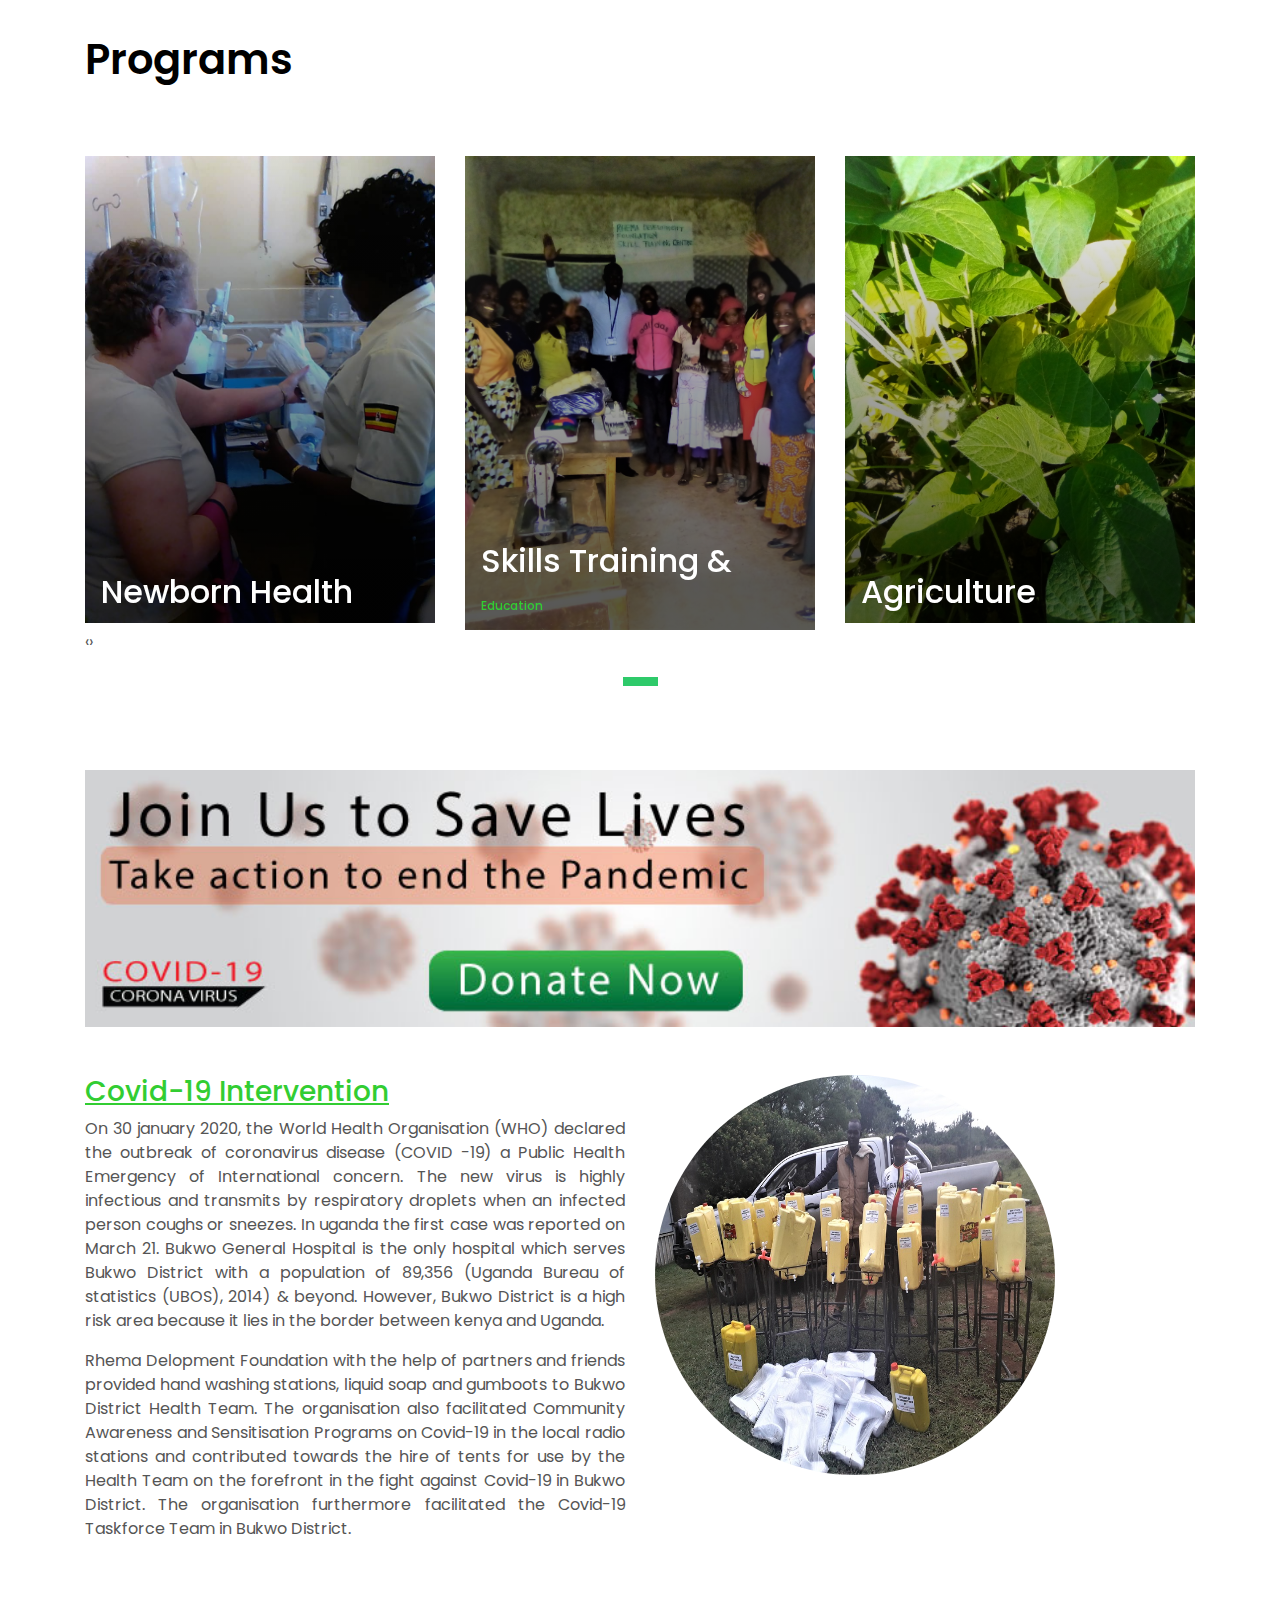
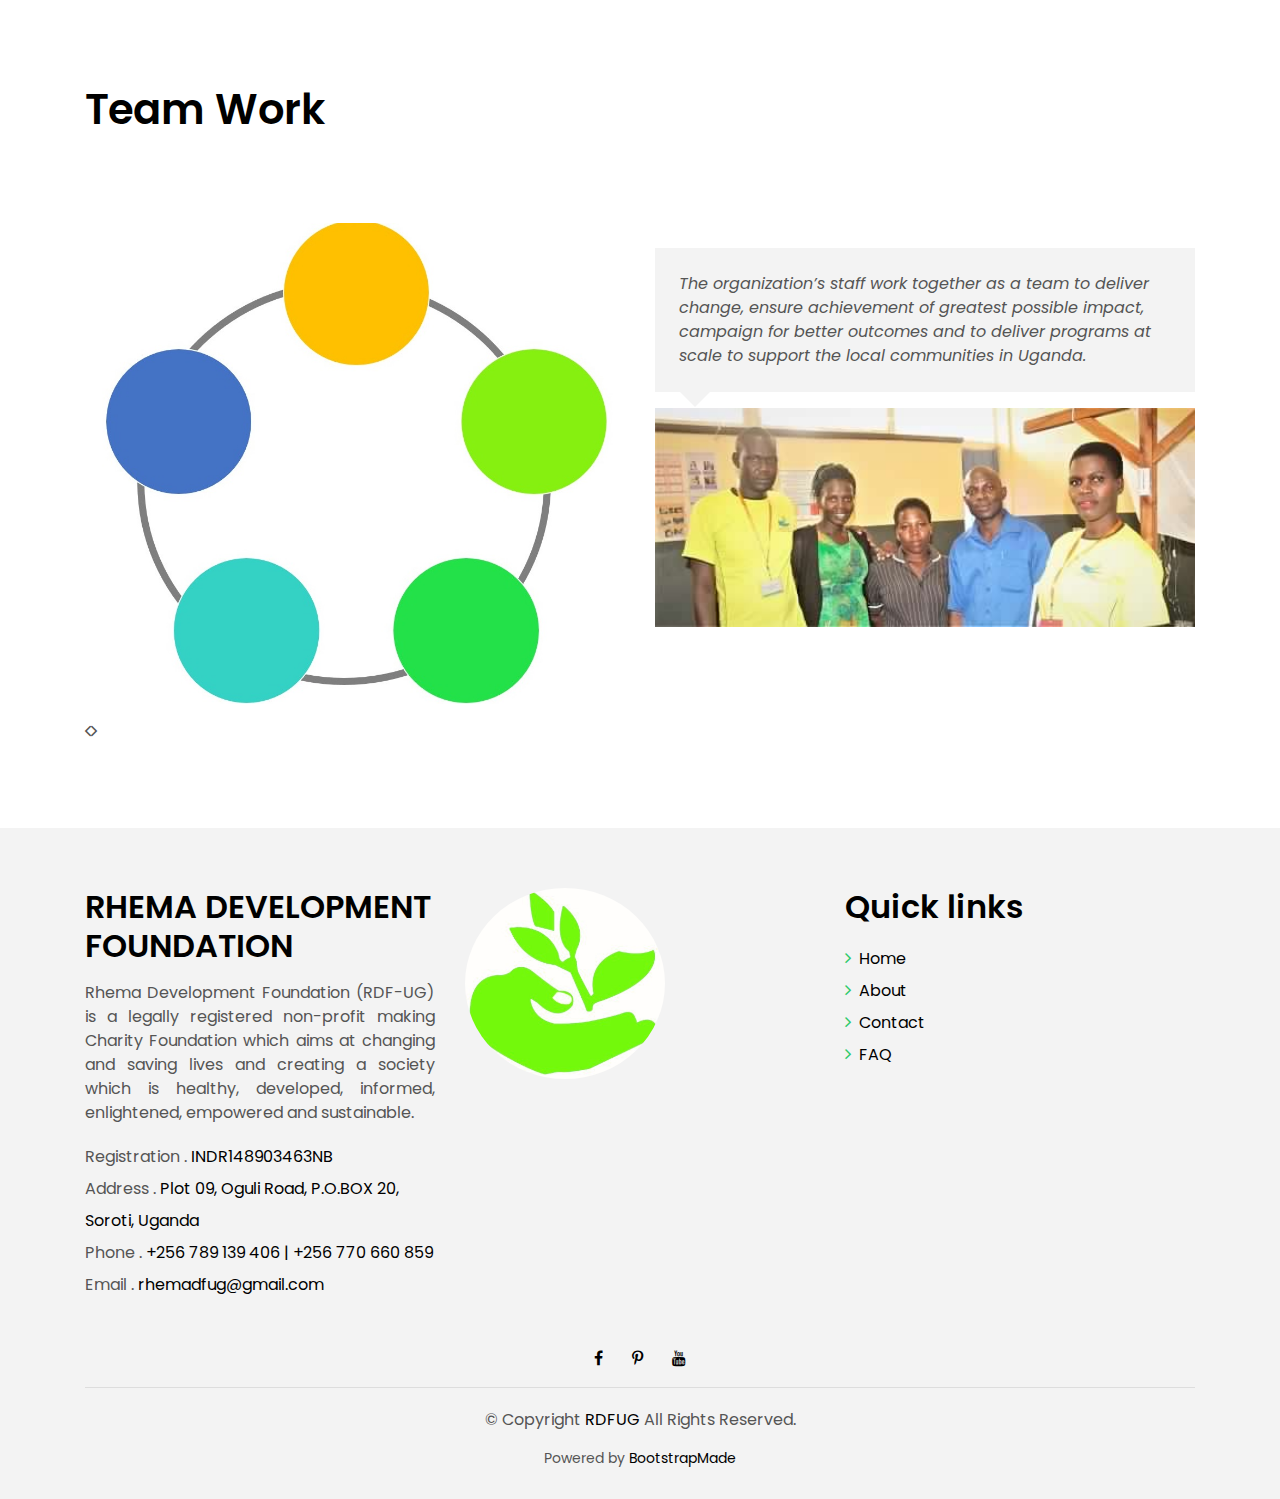
==== commit 246e94df: "20th june 21" ====
--- a/index.html
+++ b/index.html
@@ -46,12 +46,12 @@
 <noscript><iframe src="https://www.googletagmanager.com/ns.html?id=GTM-NNDQ433"
 height="0" width="0" style="display:none;visibility:hidden"></iframe></noscript>
 <!-- End Google Tag Manager (noscript) -->
-
+  
   <div class="click-closed"></div>
-  
 
   <!--/ Nav Star /-->
   <nav class="navbar navbar-default navbar-trans navbar-expand-lg fixed-top">
+
     <div class="container">
       <button class="navbar-toggler collapsed" type="button" data-toggle="collapse" data-target="#navbarDefault"
         aria-controls="navbarDefault" aria-expanded="false" aria-label="Toggle navigation">
@@ -89,18 +89,23 @@
               <a class="dropdown-item" href="covid response.html">Fighting the Spread</a>
               <a class="dropdown-item" href="GBV.html">Response to Child Abuse and GBV</a>
             </div>
+          </li>          
+          <li class="nav-item dropdown">
+            <a class="nav-link dropdown-toggle" href="#" id="navbarDropdown" role="button" data-toggle="dropdown"
+              aria-haspopup="true" aria-expanded="false">
+              About Us
+            </a>
+            <div class="dropdown-menu" aria-labelledby="navbarDropdown">
+              <a class="dropdown-item" href="about.html">Who we are</a>
+              <a class="dropdown-item" href="volunteer.html">Volunteer</a>
+              <a class="dropdown-item" href="faq.html">FAQ</a>
+               </div>
           </li>
           <li class="nav-item">
-            <a class="nav-link " href="volunteer.html">Volunteer</a>
-          </li>
-          <li class="nav-item">
-            <a class="nav-link" href="about.html">About</a>
+            <a class="nav-link" href="https://rdfug21.blogspot.com/">Blog</a>
           </li>
           <li class="nav-item">
             <a class="nav-link" href="contact.html">Contact</a>
-          </li>
-          <li class="nav-item">
-            <a class="nav-link" href="faq.html">FAQ</a>
           </li>
           <li class="nav-item">
           </li>
@@ -141,8 +146,8 @@
                 <div class="col-lg-8">
                   <div class="intro-body">
                     <h4 class="mb-4" style="background: rgba(0,0,0,0.5);padding: 5px;color: white;margin-top: 400px;">
-                      <span class="color-b">Skilling</span> School dropouts girls and teenage mothers
-                      <br>In Bukwa district </h1>
+                      <span class="color-b">Skilling</span> School drop-out girls and teenage mothers
+                      <br>In Bukwo district </h1>
                   </div>
                 </div>
               </div>
@@ -311,7 +316,7 @@
    </p>
 
    <p>
-     Rhema Delopment Foundation with the help of partners and friends provided hand washing stations, liquid soap and gumboots to Bukwo District Health Team. The organisation also facilitated Community Awareness and Sensitisation Programs on Covid-19 in the local radio stations and contributed towards the hire of tents for use by the Health Team on the forefront in the fight againest Covid-19 in Bukwo District. The organisation furthermore facilitated the  Covid-19 Taskforce Team in Bukwo District.
+     Rhema Delopment Foundation with the help of partners and friends provided hand washing stations, liquid soap and gumboots to Bukwo District Health Team. The organisation also facilitated Community Awareness and Sensitisation Programs on Covid-19 in the local radio stations and contributed towards the hire of tents for use by the Health Team on the forefront in the fight against Covid-19 in Bukwo District. The organisation furthermore facilitated the  Covid-19 Taskforce Team in Bukwo District.
 
    </p>
               </div>
@@ -438,28 +443,18 @@
           <div class="socials-a">
             <ul class="list-inline">
               <li class="list-inline-item">
-                <a href="#">
+                <a href="https://www.facebook.com/RhemaDevelopmentFoundation">
                   <i class="fa fa-facebook" aria-hidden="true"></i>
                 </a>
               </li>
               <li class="list-inline-item">
-                <a href="#">
-                  <i class="fa fa-twitter" aria-hidden="true"></i>
-                </a>
-              </li>
-              <li class="list-inline-item">
-                <a href="#">
-                  <i class="fa fa-instagram" aria-hidden="true"></i>
-                </a>
-              </li>
-              <li class="list-inline-item">
-                <a href="#">
+                <a href="https://www.pinterest.com/clarehorberry/rhema-development-foundation">
                   <i class="fa fa-pinterest-p" aria-hidden="true"></i>
                 </a>
               </li>
               <li class="list-inline-item">
-                <a href="#">
-                  <i class="fa fa-dribbble" aria-hidden="true"></i>
+                <a href="https://www.youtube.com/channel/UCYZ4NlCCDlALnlqY6rS4vpg">
+                  <i class="fa fa-youtube" aria-hidden="true"></i>
                 </a>
               </li>
             </ul>
